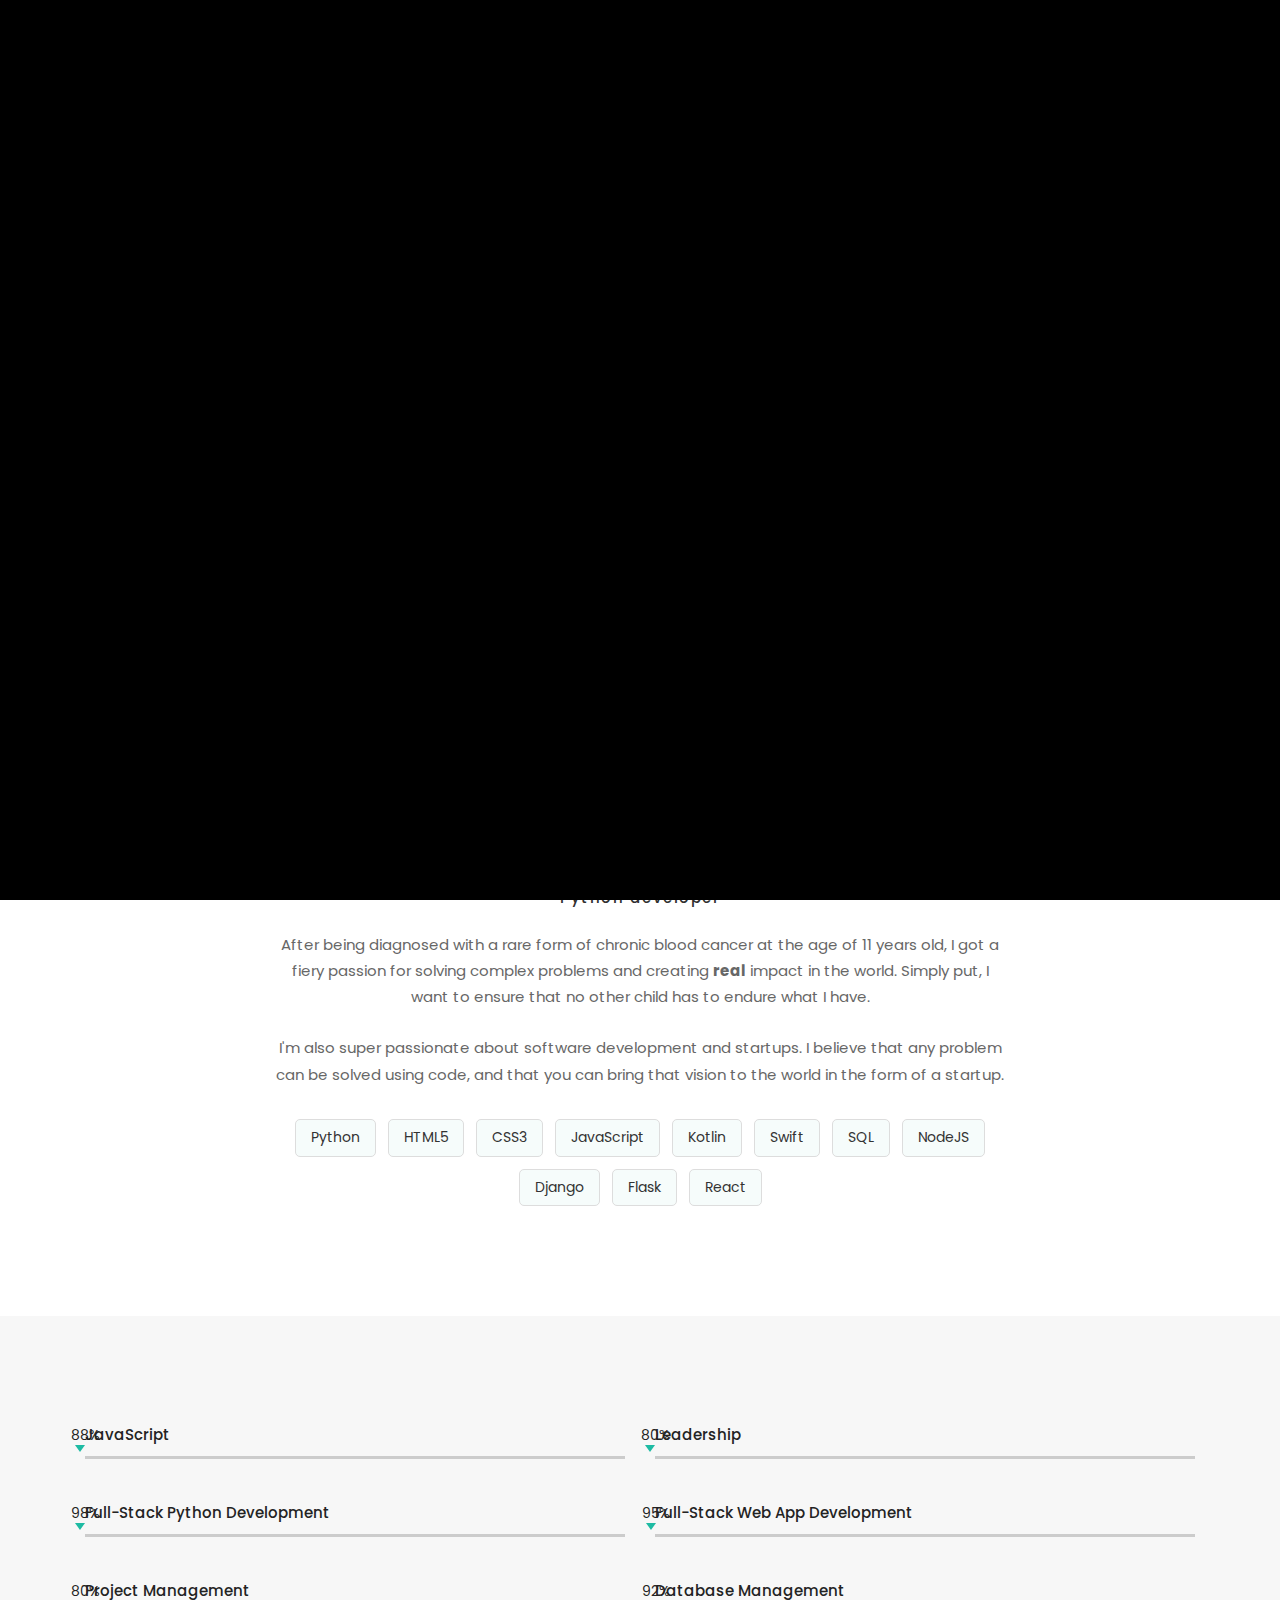
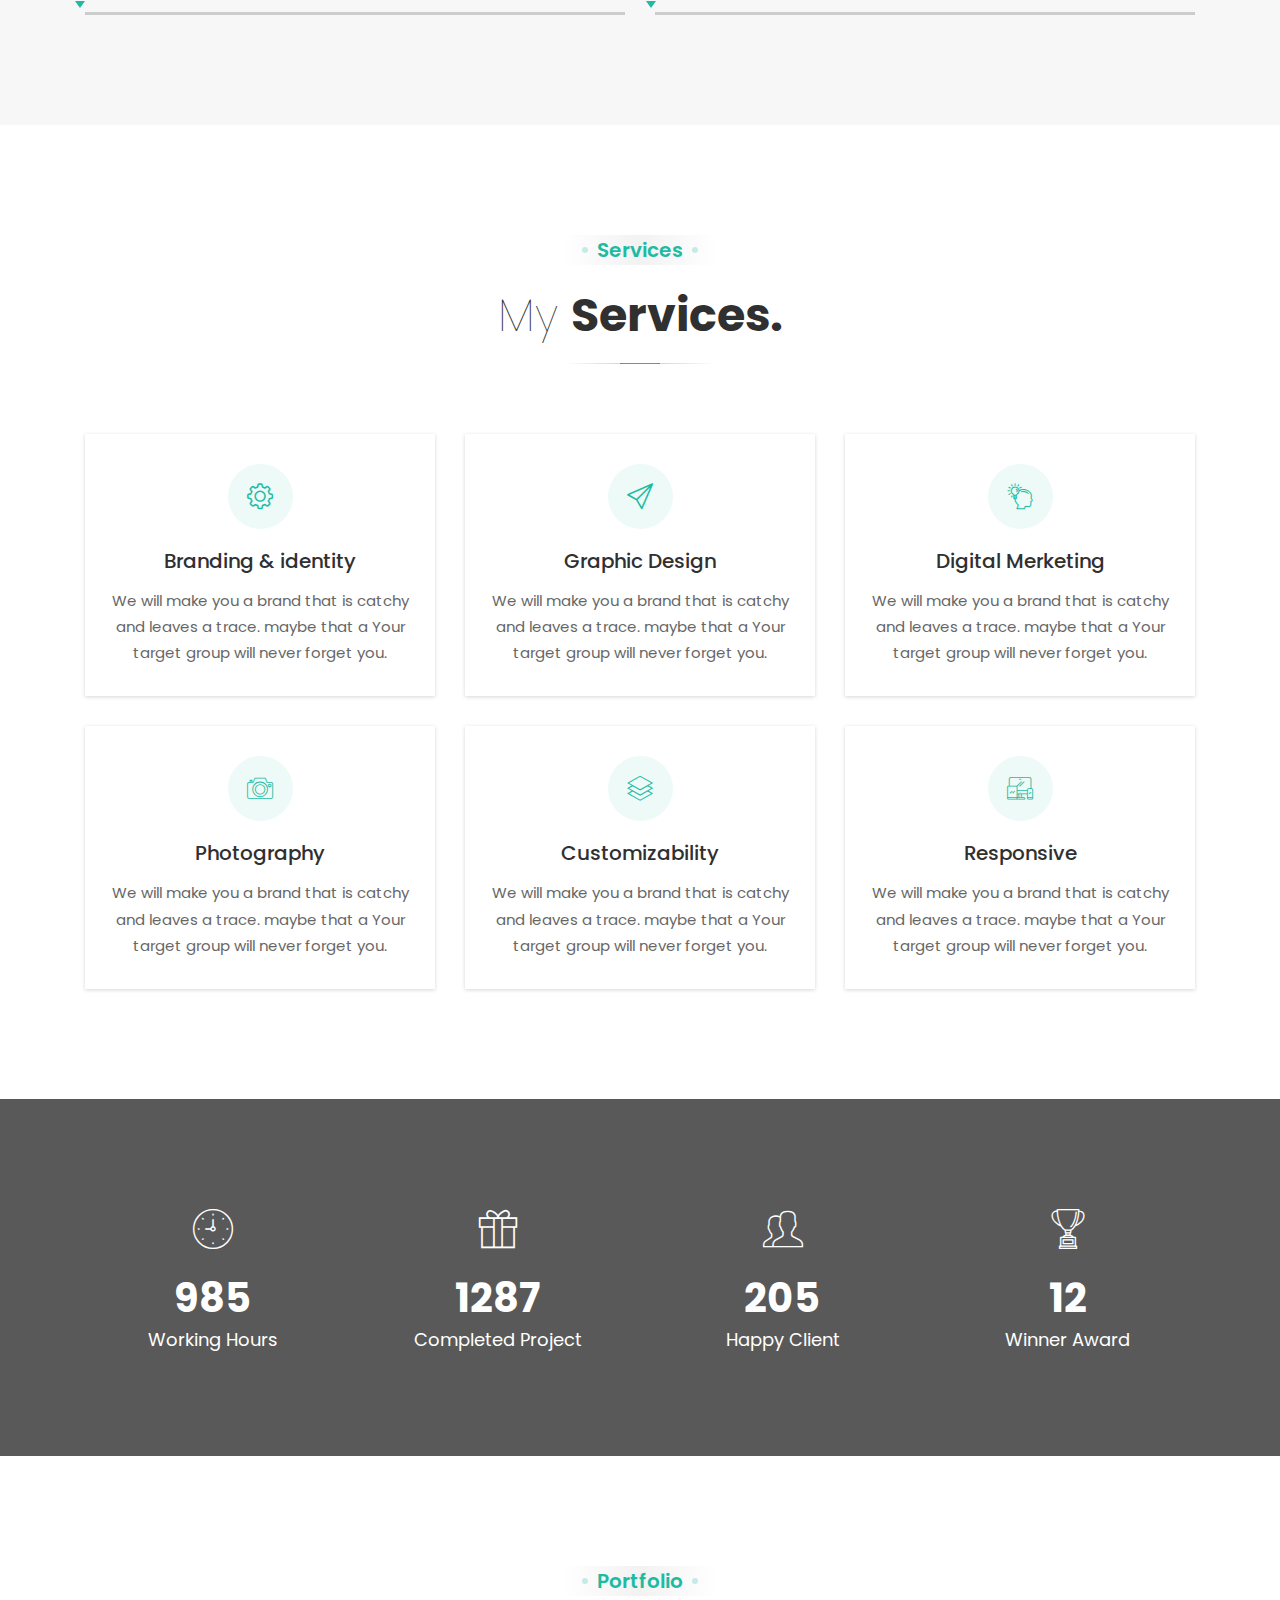
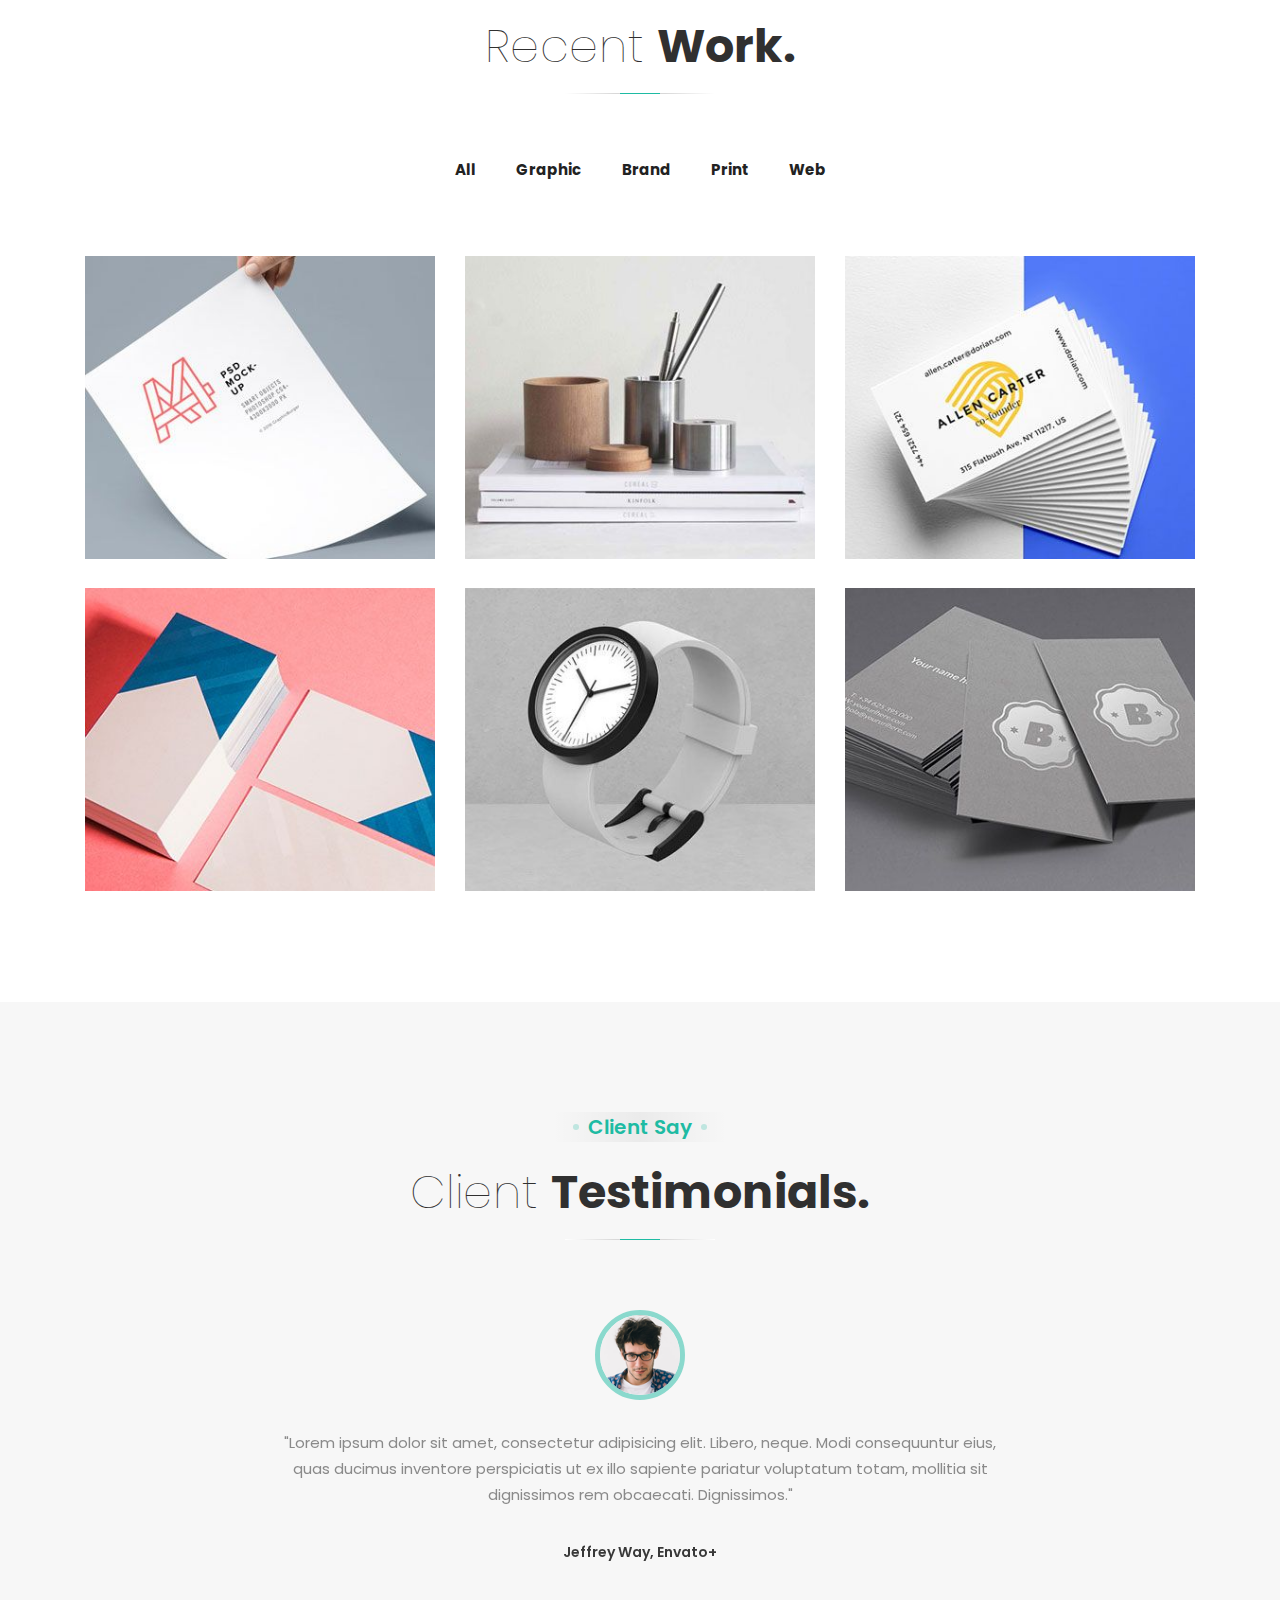
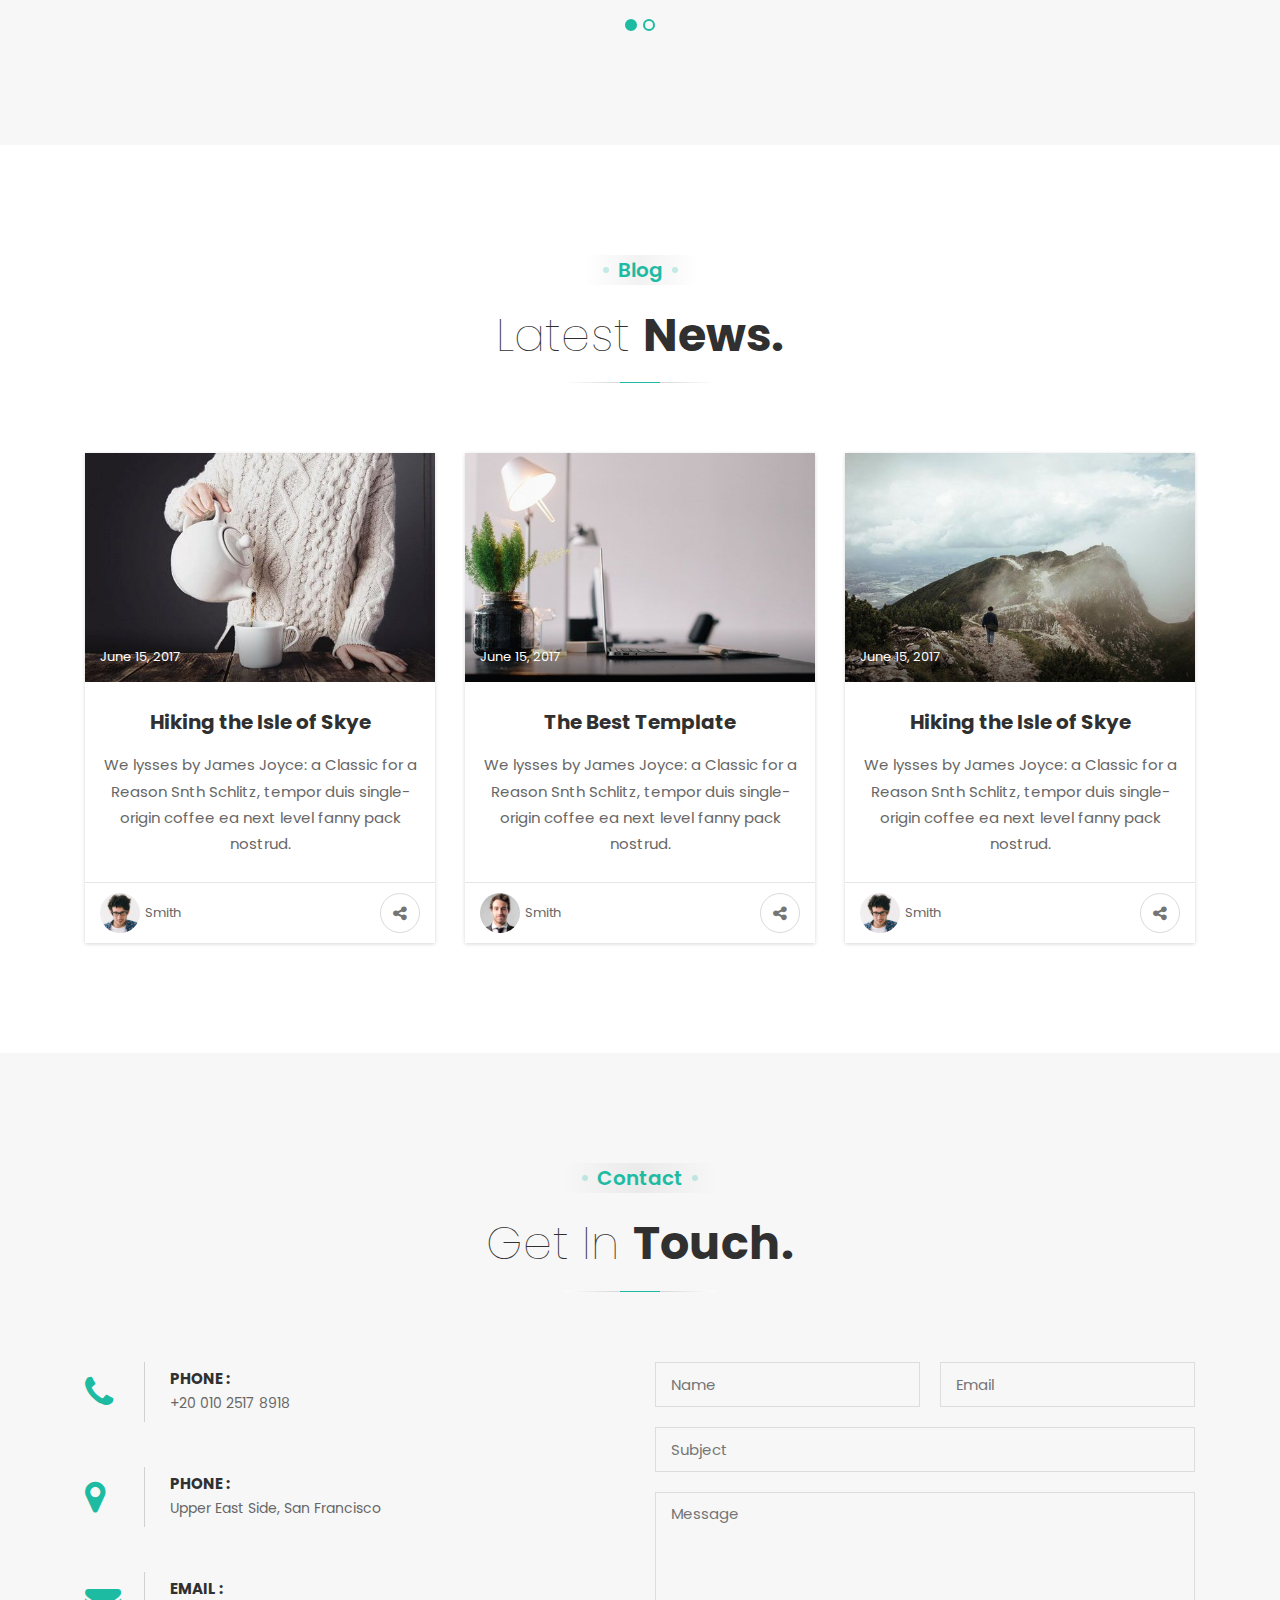
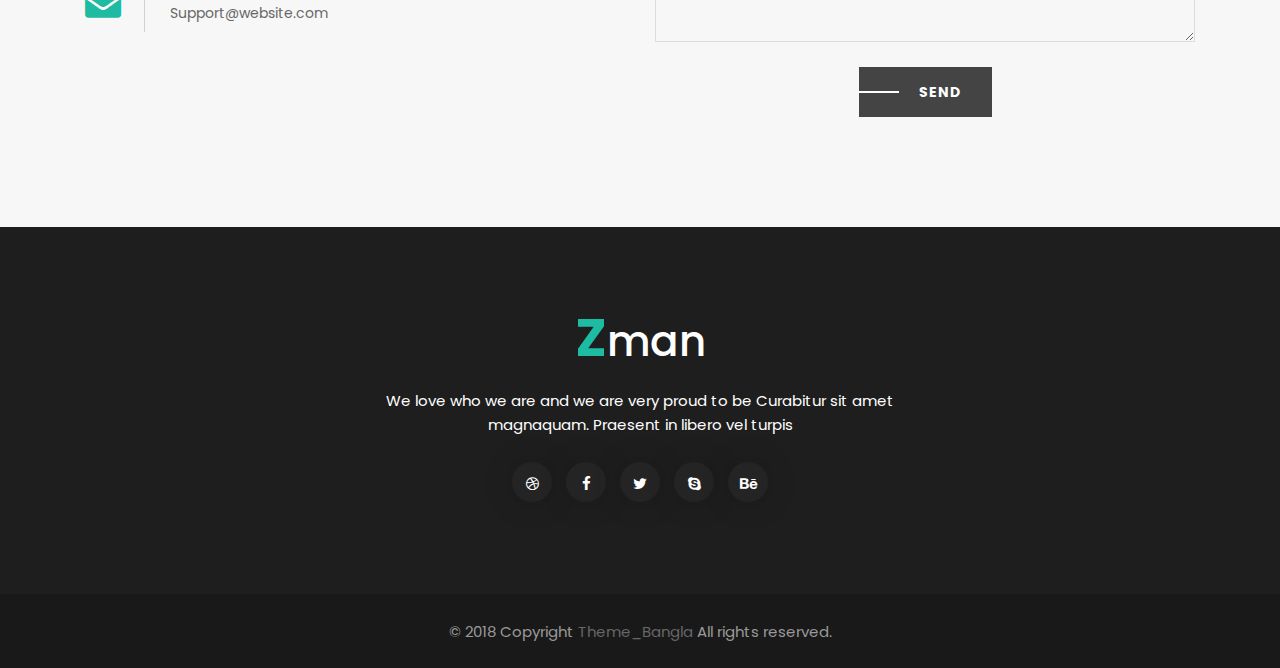
==== snow.html @ 8d4623da "introduction, description, skills, technologies" ====
<!doctype html>
<html class="no-js" lang="zxx" dir="ltr">
<head>
    <meta charset="utf-8">
    <meta http-equiv="x-ua-compatible" content="ie=edge">
    <meta name="viewport" content="width=device-width, initial-scale=1">
    
    <!--
    ===================================================================
    EXCLUSIVE ON themeforest.net
    ~~~~~~~~~~~~~~~~~~~~~~~~~~~~~~~~~~~~~~~~~~~~~~~~~~~~~~~~~~~~~~~~~~~
    Template Name   : Zman
    Author          : Theme_Bangla
    ~~~~~~~~~~~~~~~~~~~~~~~~~~~~~~~~~~~~~~~~~~~~~~~~~~~~~~~~~~~~~~~~~~~
    Copyright (c) 2018 - Theme_Bangla
    ===================================================================
    -->
    
    <!-- Page Title -->
    <title>Arnav Shah- Personal Portfolio</title>
    
    <!---Font Icon-->
    <link rel="stylesheet" href="css/font-awesome.min.css">
    <link rel="stylesheet" href="css/flaticon.css">
    
    <!-- Place favicon.ico in the root directory -->
    <link rel="shortcut icon" href="images/favicon.ico">

    <!-- Plugins css -->
    <link rel="stylesheet" href="css/plugins.css">
    
    <!-- Theme Style -->
    <link rel="stylesheet" href="style.css">
    
    <!-- Modernizr js-->
    <script src="js/vendor/modernizr-2.8.3.min.js"></script>
</head>

<body data-spy="scroll" data-target=".navigation_area">
    <!--[if lt IE 8]>
    <p class="browserupgrade">You are using an <strong>outdated</strong> browser. Please <a href="http://browsehappy.com/">upgrade your browser</a> to improve your experience.</p>
    <![endif]-->
    
    <!--~~~~~ Start Preloader Area ~~~~~-->
    <div id="preloader">
        <div class="loader_line"></div>
    </div>
    <!--~./ end prealoader area ~-->
    
    
    <!--~~~~~~~~~~~~~~~~~~~~~~~~~~~~~~~~~~~~~~~
        Site Header
    ~~~~~~~~~~~~~~~~~~~~~~~~~~~~~~~~~~~~~~~-->
    <header id="header" class="site_header">
        <!--~~~~~ Start Site Navigarion ~~~~~-->
        <div class="site_navigation">
            <div class="container-fluid">
                <div class="row">
                    <div class="col-12">
                        <nav class="navbar navbar-expand-lg navigation_area">
                            <a class="navbar-brand site_logo" href="index.html">
                                <span>AR</span>nav
                            </a>
                            <button class="navbar-toggler" type="button" data-toggle="collapse" data-target="#navbarNav" aria-controls="navbarNav" aria-expanded="false" aria-label="Toggle navigation">
                                <span class="navbar-toggler-icon"></span>
                            </button>
                            <div class="collapse navbar-collapse mainmenu_area" id="navbarNav">
                                <ul class="navbar-nav mainmenu">
                                    <li class="nav-item">
                                        <a class="nav-link smoot_scroll dots_effect active" href="snow.html#home" data-scroll-nav="0">Home <span class="dot_effect dot_hover"></span></a>
                                    </li>
                                    <li class="nav-item">
                                        <a class="nav-link smoot_scroll dots_effect" href="snow.html#about" data-scroll-nav="1">About <span class="dot_effect dot_hover"></span></a>
                                    </li>
                                    <li class="nav-item">
                                        <a class="nav-link smoot_scroll dots_effect" href="snow.html#services" data-scroll-nav="2">services <span class="dot_effect dot_hover"></span></a>
                                    </li>
                                    <li class="nav-item">
                                        <a class="nav-link smoot_scroll dots_effect" href="snow.html#work" data-scroll-nav="3">Work <span class="dot_effect dot_hover"></span></a>
                                    </li>
                                    <li class="nav-item">
                                        <a class="nav-link smoot_scroll dots_effect" href="snow.html#client" data-scroll-nav="4">client <span class="dot_effect dot_hover"></span></a>
                                    </li>
                                    <li class="nav-item">
                                        <a class="nav-link smoot_scroll dots_effect" href="snow.html#blog" data-scroll-nav="5">blog <span class="dot_effect dot_hover"></span></a>
                                    </li>
                                    <li class="nav-item">
                                        <a class="nav-link smoot_scroll dots_effect" href="snow.html#contact" data-scroll-nav="6">contact <span class="dot_effect dot_hover"></span></a>
                                    </li>
                                </ul>
                            </div>
                        </nav>
                    </div>
                </div>
            </div>
        </div>
        <!--~./ end site navigation ~-->
    </header>  
    <!--~~/. end site header ~~-->
    <div id="sticky_header"></div>
    
    
    <!--~~~~~~~~~~~~~~~~~~~~~~~~~~~~~~~~~~~~~~~
        Site Wrapper
    ~~~~~~~~~~~~~~~~~~~~~~~~~~~~~~~~~~~~~~~-->
    <div class="site_wrapper bg_white">
        <!--~~~~~ Start Welcome Area ~~~~~-->
        <section id="home" class="section_scroll welcome_area" data-scroll-index="0">
            <div class="bg_overlay bg_image page_cover" style="background-image:url('images/bg/1.jpg')"></div>
        
            <div id="particles-js"></div>
            
            <!--~~~~~ Start Home Wrapper Info ~~~~~-->
            <div class="home_wrapper_info">
                <div class="container">
                    <div class="row justify-content-center">
                        <div class="col-lg-12">
                            <div class="home_text_block text-center">
                                <h3><span>Hello</span></h3>
                                <h1 class="cd-headline clip">
                                    <span>I am</span>
                                    <span class="cd-words-wrapper">
                                        <b class="is-visible">Arnav</b>
                                        <b>Developer</b>
                                        <b>Activator</b>
                                    </span>
                                </h1>
                                <ul class="expart_list">
                                    <li>Web developer</li>
                                    <li>Python developer</li>
                                    <li>Founder</li>
                                </ul>
                                <ul class="header_social_share">
                                    <li><a href="https://twitter.com/shaharnav1" target="_blank"><i class="fa fa-twitter"></i></a></li>
                                    <li><a href="https://www.linkedin.com/in/arnav-shah-937287157/" target="_blank"><i class="fa fa-linkedin"></i></a></li>
                                    <li><a href="https://medium.com/@shaharnav03" target="_blank"><i class="fa fa-medium"></i></a></li>
                                    <li><a href="https://github.com/prometheusturbo" target="_blank"><i class="fa fa-github"></i></a></li>                              
                                </ul>
                            </div>
                        </div>
                    </div>
                </div>
            </div>
            <!--~./ end home wrapper info ~-->

            <div class="scroll_indicator_wrapper">
                <a href="snow.html#about" class="scroll_indicator scroll_down" data-scroll-goto="1"></a>
            </div>
        </section>
        <!--~./ end welcome area ~-->
        
        <!--~~~~~ Start About Area ~~~~~-->
        <section id="about" class="section_scroll" data-scroll-index="1">
            <div class="about_area pb-110">
                <div class="container">
                    <div class="row justify-content-center">
                        <div class="col-lg-8">
                            <div class="about_content text-center">
                                <div class="info">
                                    <img src="images/about.jpg" alt="about">
                                    <h3>Arnav Shah</h3>
                                    <h5>Python developer</h5>
                                </div>

                                <p>After being diagnosed with a rare form of chronic blood cancer at the age of 11 years old, I got a fiery passion for solving complex problems and creating <b>real</b> impact in the world. Simply put, I want to ensure that no other child has to endure what I have.</b></p>

                                <p>I'm also super passionate about software development and startups. I believe that any problem can be solved using code, and that you can bring that vision to the world in the form of a startup.</p>

                                <ul class="tag_list">
                                    <li>Python</li>
                                    <li>HTML5</li>
                                    <li>CSS3</li>
                                    <li>JavaScript</li>
                                    <li>Kotlin</li>
                                    <li>Swift</li>
                                    <li>SQL</li>
                                    <li>NodeJS</li>
                                    <li>Django</li>
                                    <li>Flask</li>
                                    <li>React</li>
                                </ul>
                            </div>
                        </div>
                    </div>
                </div>
            </div>
            <!--~~~~~ Start Skill Area ~~~~~-->
            <div class="skill_area ptb-110 bg_gray">
                <div class="container">
                    <div class="row"> 
                        <div class="col-lg-12">
                            <div class="skill_list">
                                <div class="single_skill">
                                    <h3>JavaScript</h3>
                                    <div class="progress_bar">
                                        <span data-percent="88"><strong>88%</strong></span>
                                    </div>
                                </div><!--/.single_skill-->
                                <div class="single_skill">
                                    <h3>Leadership</h3>
                                    <div class="progress_bar">
                                        <span data-percent="80"><strong>80%</strong></span>
                                    </div>
                                </div><!--/.single_skill-->
                                <div class="single_skill">
                                    <h3>Full-stack python development</h3>
                                    <div class="progress_bar">
                                        <span data-percent="98"><strong>98%</strong></span>
                                    </div>
                                </div><!--/.single_skill-->
                                <div class="single_skill">
                                    <h3>Full-stack web app development</h3>
                                    <div class="progress_bar">
                                        <span data-percent="95"><strong>95%</strong></span>
                                    </div>
                                </div><!--/.single_skill-->
                                <div class="single_skill">
                                    <h3>Project Management</h3>
                                    <div class="progress_bar">
                                        <span data-percent="80"><strong>80%</strong></span>
                                    </div>
                                </div><!--/.single_skill-->
                                <div class="single_skill">
                                    <h3>Database management</h3>
                                    <div class="progress_bar">
                                        <span data-percent="92"><strong>92%</strong></span>
                                    </div>
                                </div><!--/.single_skill-->
                            </div>
                        </div><!--/.col-md-12-->
                    </div><!--/.row-->
                </div><!--/.container-->
            </div>
            <!--~./ end skill area ~-->
        </section>
        <!--~./ end about area ~-->
        
        <!--~~~~~ Start Services Area ~~~~~-->
        <section id="services" class="services_area section_scroll ptb-110" data-scroll-index="2">
            <div class="container">
                <div class="row">
                    <div class="col-12">
                        <div class="section_title text-center">
                            <h3><span>services</span></h3>
                            <h2 class="title">My <span>Services.</span></h2>
                        </div>
                    </div>
                </div>
                <div class="row justify-content-center">
                    <!--~~ Start Single Service ~~-->
                    <div class="col-lg-4 col-md-6">
                        <div class="single_service">
                            <div class="icon">
                                <i class="flaticon-settings"></i>
                            </div>
                            <div class="info">
                                <h2>Branding &amp; identity</h2>
                                <p>We will make you a brand that is catchy and leaves a trace. maybe that a Your target group will never forget you.</p>
                            </div>
                        </div>
                    </div><!--~./end single service ~-->
                    <!--~~ Start Single Service ~~-->
                    <div class="col-lg-4 col-md-6">
                        <div class="single_service">
                            <div class="icon">
                                <i class="flaticon-paper-plane"></i>
                            </div>
                            <div class="info">
                                <h2>Graphic Design</h2>
                                <p>We will make you a brand that is catchy and leaves a trace. maybe that a Your target group will never forget you.</p>
                            </div>
                        </div>
                    </div><!--~./end single service ~-->
                    <!--~~ Start Single Service ~~-->
                    <div class="col-lg-4 col-md-6">
                        <div class="single_service">
                            <div class="icon">
                                <i class="flaticon-idea"></i>
                            </div>
                            <div class="info">
                                <h2>Digital Merketing</h2>
                                <p>We will make you a brand that is catchy and leaves a trace. maybe that a Your target group will never forget you.</p>
                            </div>
                        </div>
                    </div><!--~./end single service ~-->
                    <!--~~ Start Single Service ~~-->
                    <div class="col-lg-4 col-md-6">
                        <div class="single_service">
                            <div class="icon">
                                <i class="flaticon-photo-camera"></i>
                            </div>
                            <div class="info">
                                <h2>Photography</h2>
                                <p>We will make you a brand that is catchy and leaves a trace. maybe that a Your target group will never forget you.</p>
                            </div>
                        </div>
                    </div><!--~./end single service ~-->
                    <!--~~ Start Single Service ~~-->
                    <div class="col-lg-4 col-md-6">
                        <div class="single_service">
                            <div class="icon">
                                <i class="flaticon-layers"></i>
                            </div>
                            <div class="info">
                                <h2>Customizability</h2>
                                <p>We will make you a brand that is catchy and leaves a trace. maybe that a Your target group will never forget you.</p>
                            </div>
                        </div>
                    </div><!--~./end single service ~-->
                    <!--~~ Start Single Service ~~-->
                    <div class="col-lg-4 col-md-6">
                        <div class="single_service">
                            <div class="icon">
                                <i class="flaticon-responsive"></i>
                            </div>
                            <div class="info">
                                <h2>Responsive</h2>
                                <p>We will make you a brand that is catchy and leaves a trace. maybe that a Your target group will never forget you.</p>
                            </div>
                        </div>
                    </div><!--~./end single service ~-->
                </div>
            </div>
        </section>
        <!--~./ end services area ~-->
        
        <!--~~~~~ Start Fanfact Area ~~~~~-->
        <section class="fanfact_area ptb-100 funfact_bg bg_image bg_overlay" style="background-image:url('images/bg/2.jpg')">
            <div class="container">
                <div class="row">
                    <!--~~ Start Fanfact ~~-->
                    <div class="col-lg-3 col-md-6 col-sm-6">
                        <div class="single-fanfact">
                            <span class="flaticon-clock"></span>
                            <h3 class="counter">985</h3>
                            <p>working hours</p>
                        </div>
                    </div><!--~~/. end fanfact ~~-->
                    <!--~~ Start Fanfact ~~-->
                    <div class="col-lg-3 col-md-6 col-sm-6">
                        <div class="single-fanfact">
                            <span class="flaticon-gift"></span>
                            <h3 class="counter">1287</h3>
                            <p>completed project</p>
                        </div>
                    </div><!--~~/. end fanfact ~~-->
                    <!--~~ Start Fanfact ~~-->
                    <div class="col-lg-3 col-md-6 col-sm-6">
                        <div class="single-fanfact">
                            <span class="flaticon-users"></span>
                            <h3 class="counter">205</h3>
                            <p>Happy client</p>
                        </div>
                    </div><!--~~/. end fanfact ~~-->
                    <!--~~ Start Fanfact ~~-->
                    <div class="col-lg-3 col-md-6 col-sm-6">
                        <div class="single-fanfact">
                            <span class="flaticon-trophy"></span>
                            <h3 class="counter">12</h3>
                            <p>winner award</p>
                        </div>
                    </div><!--~~/. end fanfact ~~-->
                </div>
            </div>
        </section>
        <!--~./ end fanfact area ~-->
        
        <!--~~~~~ Start Work Area ~~~~~-->
        <section id="work" class="work_area section_scroll ptb-110" data-scroll-index="3">
            <div class="container">
                <div class="row">
                    <div class="col-12">
                        <div class="section_title text-center">
                            <h3><span>portfolio</span></h3>
                            <h2 class="title">Recent <span>Work.</span></h2>
                        </div>
                    </div>
                </div>
                <div class="row">
                    <div class="col-12">
                        <ul class="recent_work_nav">
                            <li>
                                <a href="snow.html#" data-filter="*" class="dots_effect filter active">all<span class="dot_effect dot_hover"></span>
                                </a>
                            </li>
                            <li>
                                <a href="snow.html#" data-filter=".graphic" class="dots_effect filter">Graphic<span class="dot_effect dot_hover"></span></a>
                            </li>
                            <li>
                                <a href="snow.html#" data-filter=".brand" class="dots_effect filter">Brand<span class="dot_effect dot_hover"></span></a>
                            </li>
                            <li>
                                <a href="snow.html#" data-filter=".print" class="dots_effect filter">print<span class="dot_effect dot_hover"></span></a>
                            </li>
                            <li>
                                <a href="snow.html#" data-filter=".web" class="dots_effect filter"> web<span class="dot_effect dot_hover"></span></a>
                            </li>
                        </ul>
                    </div>
                </div>
                <div id="masonry" class="row justify-content-center portfolio_items_list">
                    <!--~~ Start Sigle Work ~~-->
                    <div class="col-lg-4 col-md-6 brand grid print">
                        <a href="images/portfolio/1.jpg" class="work_item">
							<div class="work_thumb">
								<img src="images/portfolio/1.jpg" alt="project1" class="img-responsive">
							</div>
							<div class="work_hover_mask">
								<div class="mask_container text-center">
								    <h3>web design</h3>
								    <p>Work description here</p>
								</div>
								<span class="fa fa-picture-o"></span>
							</div>
						</a>
                    </div><!--~/. end single work ~-->
                    <!--~~ Start Sigle Work ~~-->
                    <div class="col-lg-4 col-md-6 grid web">
                        <a href="images/portfolio/2.jpg" class="work_item">
							<div class="work_thumb">
								<img src="images/portfolio/2.jpg" alt="project1" class="img-responsive">
							</div>
							<div class="work_hover_mask">
								<div class="mask_container text-center">
								    <h3>web design</h3>
								    <p>Work description here</p>
								</div>
								<span class="fa fa-picture-o"></span>
							</div>
						</a>
                    </div><!--~/. end single work ~-->
                    <!--~~ Start Sigle Work ~~-->
                    <div class="col-lg-4 col-md-6 grid graphic">
                        <a href="images/portfolio/5.jpg" class="work_item">
							<div class="work_thumb">
								<img src="images/portfolio/5.jpg" alt="project1" class="img-responsive">
							</div>
							<div class="work_hover_mask">
								<div class="mask_container text-center">
								    <h3>web design</h3>
								    <p>Work description here</p>
								</div>
								<span class="fa fa-picture-o"></span>
							</div>
						</a>
                    </div><!--~/. end single work ~-->
                    <!--~~ Start Sigle Work ~~-->
                    <div class="col-lg-4 col-md-6 grid brand print">
                        <a href="images/portfolio/4.jpg" class="work_item">
							<div class="work_thumb">
								<img src="images/portfolio/4.jpg" alt="project1" class="img-responsive">
							</div>
							<div class="work_hover_mask">
								<div class="mask_container text-center">
								    <h3>web design</h3>
								    <p>Work description here</p>
								</div>
								<span class="fa fa-picture-o"></span>
							</div>
						</a>
                    </div><!--~/. end single work ~-->
                    <!--~~ Start Sigle Work ~~-->
                    <div class="col-lg-4 col-md-6 grid graphic">
                        <a href="images/portfolio/3.jpg" class="work_item">
							<div class="work_thumb">
								<img src="images/portfolio/3.jpg" alt="project1" class="img-responsive">
							</div>
							<div class="work_hover_mask">
								<div class="mask_container text-center">
								    <h3>web design</h3>
								    <p>Work description here</p>
								</div>
								<span class="fa fa-picture-o"></span>
							</div>
						</a>
                    </div><!--~/. end single work ~-->
                    <!--~~ Start Sigle Work ~~-->
                    <div class="col-lg-4 col-md-6 grid brand web">
                        <a href="images/portfolio/6.jpg" class="work_item">
							<div class="work_thumb">
								<img src="images/portfolio/6.jpg" alt="project1" class="img-responsive">
							</div>
							<div class="work_hover_mask">
								<div class="mask_container text-center">
								    <h3>web design</h3>
								    <p>Work description here</p>
								</div>
								<span class="fa fa-picture-o"></span>
							</div>
						</a>
                    </div><!--~/. end single work ~-->
                </div>
            </div>
        </section>
        <!--~./ end work area ~-->
        
        <!--~~~~~ Start Testimonial Area ~~~~~-->
        <section id="client" class="testimonial_area section_scroll bg_gray ptb-110" data-scroll-index="4">
            <div class="container">
                <div class="row">
                    <div class="col-lg-12">
                        <div class="section_title text-center">
                            <h3><span>client say</span></h3>
                            <h2 class="title">Client <span>Testimonials.</span></h2>
                        </div>
                    </div>
                </div>
                <div class="row justify-content-center">
                    <div class="col-lg-8">
                        <div class="testimonial_carousel owl-carousel">
                            <!--~~~~~ Start Single Testimonial ~~~~~-->
                            <div class="single_testimonial text-center">
                                <img src="images/testimonial/01.png" alt="thumb">
                                <div class="info">
                                    <p>"Lorem ipsum dolor sit amet, consectetur adipisicing elit. Libero, neque. Modi consequuntur eius, quas ducimus inventore perspiciatis ut ex illo sapiente pariatur voluptatum totam, mollitia sit dignissimos rem obcaecati. Dignissimos."</p>
                                    <h5>
                                        <span class="recomenders-name">Jeffrey Way,</span> 
                                        <span class="recomenders-role">envato+</span>
                                    </h5>
                                </div>
                            </div><!--~./ end single testimonail ~-->
                            <!--~~~~~ Start Single Testimonial ~~~~~-->
                            <div class="single_testimonial text-center">
                                <img src="images/testimonial/02.png" alt="thumb">
                                <div class="info">
                                    <p>"Lorem ipsum dolor sit amet, consectetur adipisicing elit. Libero, neque. Modi consequuntur eius, quas ducimus inventore perspiciatis ut ex illo sapiente pariatur voluptatum totam, mollitia sit dignissimos rem obcaecati. Dignissimos."</p>
                                    <h5>
                                        <span class="recomenders-name">Jeffrey Way,</span> 
                                        <span class="recomenders-role">envato+</span>
                                    </h5>
                                </div>
                            </div><!--~./ end single testimonail ~-->
                        </div>
                    </div>
                </div>
            </div>
        </section>
        <!--~./ end testimonial area ~-->
        
        <!--~~~~~ Start Blog Area ~~~~~-->
        <section id="blog" class="section_scroll blog_area ptb-110" data-scroll-index="5">
            <div class="container">
                <div class="row">
                    <div class="col-lg-12">
                        <div class="section_title text-center">
                            <h3><span>Blog</span></h3>
                            <h2 class="title">Latest <span>News.</span></h2>
                        </div>
                    </div>
                </div>
                <div class="row justify-content-center">
                    <div class="col-lg-4 col-md-6">
                        <article class="entry_post text-center">
                            <figure class="post_thumb">
                                <a href="snow.html#">
                                    <img class="img-responsive" src="images/post/1.jpg" alt="img">
                                </a>
                                <span class="entry_date">june 15, 2017</span>
                            </figure><!--/.entry-thumb-->
                            <h2 class="entry_title">
                                <a href="snow.html#">Hiking the Isle of Skye</a>
                            </h2>
                            <div class="entry_content">
                                <p>We lysses by James Joyce: a Classic for a Reason Snth Schlitz, tempor duis single-origin coffee ea next level fanny pack nostrud.</p>
                            </div><!--/.entry-footer-->
                            <footer class="entry_footer clearfix">
                                <div class="entry_meta">
                                    <span class="entry_user"><img class="img-responsive" src="images/testimonial/01.png" alt="img"><a href="snow.html#">Smith</a></span>
                                </div><!--/.entry_meta-->
                                <div class="social_share_area">
                                    <div class="share_btn">
                                        <i class="fa fa-share-alt"></i>
                                        <div class="social_share">
                                            <a href="snow.html#"><i class="fa fa-facebook"></i></a>
                                            <a href="snow.html#"><i class="fa fa-twitter"></i></a>
                                            <a href="snow.html#"><i class="fa fa-google-plus"></i></a>
                                        </div>
                                    </div><!--/.share_btn-->
                                </div><!--/.social_share_area-->
                            </footer><!--/.entry_post-->
                        </article><!--/.entry_post-->
                    </div><!--/.col-md-4-->
                    <div class="col-lg-4 col-md-6">
                        <article class="entry_post text-center">
                            <figure class="post_thumb">
                                <a href="snow.html#">
                                    <img class="img-responsive" src="images/post/2.jpg" alt="img">
                                </a>
                                <span class="entry_date">june 15, 2017</span>
                            </figure><!--/.entry-thumb-->
                            <h2 class="entry_title">
                                <a href="snow.html#">The Best Template</a>
                            </h2>
                            <div class="entry_content">
                                <p>We lysses by James Joyce: a Classic for a Reason Snth Schlitz, tempor duis single-origin coffee ea next level fanny pack nostrud.</p>
                            </div><!--/.entry-footer-->
                            <footer class="entry_footer clearfix">
                                <div class="entry_meta">
                                    <span class="entry_user"><img class="img-responsive" src="images/testimonial/02.png" alt="img"><a href="snow.html#">Smith</a></span>
                                </div><!--/.entry_meta-->
                                <div class="social_share_area">
                                    <div class="share_btn">
                                        <i class="fa fa-share-alt"></i>
                                        <div class="social_share">
                                            <a href="snow.html#"><i class="fa fa-facebook"></i></a>
                                            <a href="snow.html#"><i class="fa fa-twitter"></i></a>
                                            <a href="snow.html#"><i class="fa fa-google-plus"></i></a>
                                        </div>
                                    </div><!--/.share_btn-->
                                </div><!--/.social_share_area-->
                            </footer><!--/.entry_post-->
                        </article><!--/.entry_post-->
                    </div><!--/.col-md-4-->
                    <div class="col-lg-4 col-md-6">
                        <article class="entry_post text-center">
                            <figure class="post_thumb">
                                <a href="snow.html#">
                                    <img class="img-responsive" src="images/post/3.jpg" alt="img">
                                </a>
                                <span class="entry_date">june 15, 2017</span>
                            </figure><!--/.entry_thumb-->
                            <h2 class="entry_title">
                                <a href="snow.html#">Hiking the Isle of Skye</a>
                            </h2>
                            <div class="entry_content">
                                <p>We lysses by James Joyce: a Classic for a Reason Snth Schlitz, tempor duis single-origin coffee ea next level fanny pack nostrud.</p>
                            </div><!--/.entry-footer-->
                            <footer class="entry_footer clearfix">
                                <div class="entry_meta">
                                    <span class="entry_user"><img class="img-responsive" src="images/testimonial/01.png" alt="img"><a href="snow.html#">Smith</a></span>
                                </div><!--/.entry_meta-->
                                <div class="social_share_area">
                                    <div class="share_btn">
                                        <i class="fa fa-share-alt"></i>
                                        <div class="social_share">
                                            <a href="snow.html#"><i class="fa fa-facebook"></i></a>
                                            <a href="snow.html#"><i class="fa fa-twitter"></i></a>
                                            <a href="snow.html#"><i class="fa fa-google-plus"></i></a>
                                        </div>
                                    </div><!--/.share_btn-->
                                </div><!--/.social_share_area-->
                            </footer><!--/.entry_post-->
                        </article><!--/.entry_post-->
                    </div><!--/.col-md-4-->
                </div><!--/.row-->
            </div><!--/.container-->
        </section>
        <!--~./ end Blog Area~~-->
        
        <!--~~~~~ Start Contact Area ~~~~~-->
        <section class="contact_area section_scroll bg_gray ptb-110"  data-scroll-index="6">
            <div class="container">
                <div class="row">
                    <div class="col-lg-12">
                        <div class="section_title text-center">
                            <h3><span>contact</span></h3>
                            <h2 class="title">Get In <span>Touch.</span></h2>
                        </div>
                    </div>
                </div>
                <div class="row">
                    <div class="col-lg-6">
                        <!--~~~~~ Start Single Contact Info ~~~~~-->
                        <div class="single_contact_info">
                            <span class="fa fa-phone"></span>
                            <div class="info">
                                <h4>Phone : </h4>
                                <p>+20 010 2517 8918</p>
                            </div>
                        </div><!--~./ end single contact info~-->
                        <!--~~~~~ Start Single Contact Info ~~~~~-->
                        <div class="single_contact_info">
                            <span class="fa fa-map-marker"></span>
                            <div class="info">
                                <h4>Phone : </h4>
                                <p>Upper East Side, San Francisco</p>
                            </div>
                        </div><!--~./ end single contact info~-->
                        <!--~~~~~ Start Single Contact Info ~~~~~-->
                        <div class="single_contact_info">
                            <span class="fa fa-envelope"></span>
                            <div class="info">
                                <h4>Email : </h4>
                                <p>Support@website.com</p>
                            </div>
                        </div><!--~./ end single contact info~-->
                    </div>
                    <div class="col-lg-6">
                        <form class="form" id="contact-form" method="post">
                            <div class="row">

                                <div class="col-md-6 pt_right">
                                    <div class="form-group">
                                        <input class="form-controller" id="form_name" name="name" placeholder="Name" required="required" type="text">
                                    </div>
                                </div>
                                <div class="col-md-6">
                                    <div class="form-group">
                                        <input class="form-controller" id="form_email" name="email" placeholder="Email" required="required" type="email">
                                    </div>
                                </div>
                                <div class="col-md-12">
                                    <div class="form-group">
                                        <input class="form-controller" id="form_subject" name="subject" placeholder="Subject" type="text">
                                    </div>
                                </div>
                                <div class="col-md-12">
                                    <div class="form-group">
                                        <textarea class="form-controller" id="form_message" name="message" placeholder="Message" required="required"></textarea>
                                    </div>
                                </div>

                                <div class="col-md-12 text-center">
                                    <button type="submit" class="btn btn-default btn-sumbit"><span>Send</span></button>
                                </div>

                            </div> 
                        </form>
                    </div>
                </div>
            </div>
        </section><!--~./ end contact area~~-->
    </div>
    <!--~~/. end site wrapper ~~-->
    
    
    <!--~~~~~ Start Section Sroller Button ~~~~~-->
    <div id="section_scroller_button">
        <span class="fa fa-angle-down"></span>
    </div><!--/#section_scroller_button-->
    
    
    <!--~~~~~~~~~~~~~~~~~~~~~~~~~~~~~~~~~~~~~~~
        Site Footer
    ~~~~~~~~~~~~~~~~~~~~~~~~~~~~~~~~~~~~~~~~-->
    <footer id="footer" class="footer section_scroll">
        <div class="footer-widgets-area ptb-80">
            <div class="container">
                <div class="row justify-content-center">
                    <div class="col-lg-7">
                        <div class="footer_description text-center">
                            <a class="footer_logo site_logo" href="index.html"><span>Z</span>man</a>
                            <p>We love who we are and we are very proud to be Curabitur sit amet magnaquam. Praesent in libero vel turpis</p>
                            <ul class="footer_social_share">
                                <li><a href="snow.html#"><i class="fa fa-dribbble"></i></a></li>
                                <li><a href="snow.html#"><i class="fa fa-facebook"></i></a></li>
                                <li><a href="snow.html#"><i class="fa fa-twitter"></i></a></li>
                                <li><a href="snow.html#"><i class="fa fa-skype"></i></a></li>
                                <li><a href="snow.html#"><i class="fa fa-behance"></i></a></li>
                            </ul><!-- Footer Social Share -->
                        </div>
                    </div>
                </div>
            </div>
        </div>
        <!-- End footer widgets area -->
        
        <div class="footer-bottom-area text-center">
            <div class="container">
                <div class="row">
                    <div class="col-md-12">
                        <div class="copyright">
                            <p>&copy; 2018 Copyright <a href="snow.html#">Theme_Bangla</a> All rights reserved.</p>
                        </div><!-- Copyright Text -->
                    </div>
                </div>
            </div>
        </div>
    </footer>
    <!--~~/. end site footer ~~-->
    
   
    <!-- jQuery javascripts -->
    <script src="js/vendor/jquery-v3.2.1.min.js"></script>
    <!-- Bootstrap javascrits -->
    <script src="js/bootstrap.min.js"></script>
    <!-- Popper javascrits -->
    <script src="js/popper.min.js"></script>
    <!-- Plugins javascrits -->
    <script src="js/plugins.js"></script>
    <!-- Plugins Appear -->
    <script src="js/jquery.appear.js"></script>
    <!-- Main scripts -->
    <script src="js/main.js"></script>
    <script type="text/javascript">
        particlesJS("particles-js", {
            "particles": {
                "number": {
                    "value": 160,
                    "density": {
                        "enable": true,
                        "value_area": 800
                    }
                },
                "color": {
                    "value": "#ffffff"
                },
                "shape": {
                    "type": "circle",
                    "stroke": {
                        "width": 0,
                        "color": "#000000"
                    },
                    "polygon": {
                        "nb_sides": 5
                    },
                    "image": {
                        "src": "img/github.svg",
                        "width": 100,
                        "height": 100
                    }
                },
                "opacity": {
                    "value": 1,
                    "random": true,
                    "anim": {
                        "enable": true,
                        "speed": 1,
                        "opacity_min": 0,
                        "sync": false
                    }
                },
                "size": {
                    "value": 3,
                    "random": true,
                    "anim": {
                        "enable": false,
                        "speed": 4,
                        "size_min": 0.3,
                        "sync": false
                    }
                },
                "line_linked": {
                    "enable": false,
                    "distance": 150,
                    "color": "#ffffff",
                    "opacity": 0.4,
                    "width": 1
                },
                "move": {
                    "enable": true,
                    "speed": 1,
                    "direction": "none",
                    "random": true,
                    "straight": false,
                    "out_mode": "out",
                    "bounce": false,
                    "attract": {
                        "enable": false,
                        "rotateX": 600,
                        "rotateY": 600
                    }
                }
            },
            "interactivity": {
                "detect_on": "canvas",
                "events": {
                    "onhover": {
                        "enable": true,
                        "mode": "bubble"
                    },
                    "onclick": {
                        "enable": true,
                        "mode": "repulse"
                    },
                    "resize": true
                },
                "modes": {
                    "grab": {
                        "distance": 400,
                        "line_linked": {
                            "opacity": 1
                        }
                    },
                    "bubble": {
                        "distance": 250,
                        "size": 0,
                        "duration": 2,
                        "opacity": 0,
                        "speed": 3
                    },
                    "repulse": {
                        "distance": 400,
                        "duration": 0.4
                    },
                    "push": {
                        "particles_nb": 4
                    },
                    "remove": {
                        "particles_nb": 2
                    }
                }
            },
            "retina_detect": true
        });
        var count_particles, stats, update;
        stats = new Stats;
        stats.setMode(0);
        stats.domElement.style.position = 'absolute';
        stats.domElement.style.left = '0px';
        stats.domElement.style.top = '0px';
        document.body.appendChild(stats.domElement);
        count_particles = document.querySelector('.js-count-particles');
        update = function() {
            stats.begin();
            stats.end();
            if (window.pJSDom[0].pJS.particles && window.pJSDom[0].pJS.particles.array) {
                count_particles.innerText = window.pJSDom[0].pJS.particles.array.length;
            }
            requestAnimationFrame(update);
        };
        requestAnimationFrame(update);;
    </script>
</body>
</html>
---- css/flaticon.css ----
/*
  	Flaticon icon font: Flaticon
  	Creation date: 29/05/2018 20:33
  	*/

@font-face {
  font-family: "Flaticon";
  src: url("../fonts/Flaticon.eot");
  src: url("../fonts/Flaticon.eot%3F") format("embedded-opentype"),
       url("../fonts/Flaticon.woff") format("woff"),
       url("../fonts/Flaticon.ttf") format("truetype"),
       url("../fonts/Flaticon.svg") format("svg");
  font-weight: normal;
  font-style: normal;
}

@media screen and (-webkit-min-device-pixel-ratio:0) {
  @font-face {
    font-family: "Flaticon";
    src: url("../fonts/Flaticon.svg") format("svg");
  }
}

[class^="flaticon-"]:before, [class*=" flaticon-"]:before,
[class^="flaticon-"]:after, [class*=" flaticon-"]:after {   
    font-family: Flaticon;
    font-size: 20px;
    font-style: normal;
    margin-left: 0px;
}

.flaticon-gift:before { content: "\f100"; }
.flaticon-clock:before { content: "\f101"; }
.flaticon-trophy:before { content: "\f102"; }
.flaticon-users:before { content: "\f103"; }
.flaticon-paper-plane:before { content: "\f104"; }
.flaticon-vector:before { content: "\f105"; }
.flaticon-envelope:before { content: "\f106"; }
.flaticon-phone-call:before { content: "\f107"; }
.flaticon-placeholder:before { content: "\f108"; }
.flaticon-photo-camera:before { content: "\f109"; }
.flaticon-database:before { content: "\f10a"; }
.flaticon-mail-box:before { content: "\f10b"; }
.flaticon-antenna:before { content: "\f10c"; }
.flaticon-settings:before { content: "\f10d"; }
.flaticon-coding:before { content: "\f10e"; }
.flaticon-idea:before { content: "\f10f"; }
.flaticon-layers:before { content: "\f110"; }
.flaticon-responsive:before { content: "\f111"; }
---- style.css ----
@charset "UTF-8";
/*********************************************************************

    Template Name: Pitar
    Template URI: https://themeforest.net/user/codextree
    Description: A 'Pitar – Personal Portfolio Html5 Template' is perfect if you like a clean and modern design. This theme is ideal for Agency, Freelancer, Portfolio, and those who need an easy, attractive and effective way to share their work with clients.
    Author: codextree
    Version: 1.0
    Author URI: http://riyad.ninja

    Note: This is style scss.

*********************************************************************/
/*--------------------------------------------------------------
>>> TABLE OF CONTENTS:
----------------------------------------------------------------
01. Google font
02. Typography
    [ 2.1 Elements ]
    [ 2.2 White Space ]
    [ 2.3 Pealoader Css ]
03 Section Title(With All Title)
04 Button Style
    [ 4.1 Button ]
    [ 4.2 Section Scroll Button ]
    [ 4.3 Fields ]
    [ 4.4 social sharea ]
05 Header Style
    [5.1 Site Navigation]
    [5.2 Home Wrapper]
    [5.3 Sticky header]
06 About Section
07 Services Section
08 Portfolio
    [8.1 Portfolio Navigation]
    [8.2 Singel Work]
09 Testimonail Section
10 Blog Section
11 Site Layout
    [11.1 Skill Area]
    [11.2 FanFact Area]
    [11.3 Contact Form Area]
    [11.4 Google Map]
    [11.5 Different Version Style]
11 Site Footer
12 RTL Css
--------------------------------------------------------------*/
/*------------------------------------------------------------------
# [Color codes]
# grey (text): #6f6f6f
# Dark grey (text): #202020
# Black (headings, links) #1EBBA3
# Mid grey: #666666
*/
/*------------------------------------------------------------------
[Color codes]

Background: #ffffff (white)
Header all:  #202020 (Dark grey)
Footer:     #1E1E1E 

a (standard):   #ACACAC 
a (active): #1EBBA3
-------------------------------------------------------------------*/
/*------------------------------------------------------------------
[Typography]

Body:      15px/26px 'Poppins', sans-serif;
-------------------------------------------------------------------*/
/*===================================
  01. Google font
====================================== */
@import url("https://fonts.googleapis.com/css?family=Poppins:200,300,400,500,600,700,900");
/*===================================
  02. Typography
====================================== */
html {
  font-size: 100%;
}

body {
  font-family: 'Poppins', sans-serif;
  font-size: 15px;
  line-height: 1.45em;
  -webkit-font-smoothing: antialiased;
  font-smoothing: antialiased;
  font-weight: 400;
  background-color: white;
  color: #676767;
}

::-moz-selection {
  color: white;
  background: #1981EA;
}

::selection {
  color: white;
  background: #1981EA;
}

p {
  margin-bottom: 25px;
  line-height: 1.75em;
}

p:last-child {
  margin-bottom: 0;
}

small {
  font-size: 0.8em;
}

h1, h2, h3, h4, h5, h6 {
  font-family: 'Poppins', sans-serif;
  clear: both;
  line-height: 1.2em;
  color: #303030;
}

h1, h2, h3, h4 {
  font-weight: 500;
}

h1 {
  font-size: 2.827em;
  margin: 0 0 15px;
}

h2 {
  font-size: 1.999em;
}

h3 {
  font-size: 1.414em;
}

h4 {
  font-size: 1.25em;
}

h5 {
  font-size: 1em;
}

h6 {
  font-size: 0.85em;
}

/* [ 2.1 Elements ] */
img {
  max-width: 100%;
}

a {
  color: inherit;
  -webkit-transition: color 0.2s ease;
  transition: color 0.2s ease;
}

a:hover,
a:focus,
a:active {
  text-decoration: none;
  color: #000;
}

a:focus {
  outline: none;
  color: inherit;
}

a:hover,
a:active {
  outline: 0;
  text-decoration: none;
}

button:focus {
  outline: 0px dotted;
}

i {
  color: inherit;
}

figure {
  margin: 0;
}

blockquote {
  border-left: 3px solid #c39d6d;
}

blockquote p {
  font-size: 16px;
  font-weight: 400;
}

cite {
  color: #c39d6d;
  font-size: 12px;
}

.bg_white {
  background-color: #fff;
}

.bg_gray {
  background-color: #f7f7f7;
}

.full-size {
  top: 0;
  left: 0;
  right: 0;
  bottom: 0;
}

.bg_image {
  background-position: center center;
  background-repeat: no-repeat;
  background-size: cover;
}

.pos-abs {
  position: absolute;
}

.bg-color-black {
  background-color: rgba(0, 0, 0, 0.7);
}

.page_cover {
  height: 785px;
}

.bg_overlay {
  position: relative;
}

.bg_overlay:before {
  background-color: rgba(0, 0, 0, 0.65);
  content: "";
  height: 100%;
  left: 0;
  position: absolute;
  top: 0;
  width: 100%;
  z-index: 0;
}

.shadow__black {
  box-shadow: 0 0 26px rgba(0, 0, 0, 0.04);
  -webkit-transition: all 0.3s ease-in-out 0s;
  transition: all 0.3s ease-in-out 0s;
}

/* [ 2.2 White Space ] */
.mtb-110 {
  margin: 110px 0;
}

.mtb-100 {
  margin: 100px 0;
}

.mtb-90 {
  margin: 90px 0;
}

.mtb-80 {
  margin: 80px 0;
}

.mtb-70 {
  margin: 70px 0;
}

.mtb-60 {
  margin: 60px 0;
}

.mtb-50 {
  margin: 50px 0;
}

.mt-110 {
  margin: 110px 0 0;
}

.mt-100 {
  margin: 100px 0 0;
}

.mt-90 {
  margin: 90px 0 0;
}

.mt-80 {
  margin: 80px 0 0;
}

.mt-70 {
  margin: 70px 0 0;
}

.mt-60 {
  margin: 60px 0 0;
}

.mt-50 {
  margin: 50px 0 0;
}

.mt-40 {
  margin: 40px 0 0;
}

.mt-30 {
  margin: 30px 0 0;
}

.mb-110 {
  margin-bottom: 110px;
}

.mb-100 {
  margin-bottom: 100px;
}

.mb-90 {
  margin-bottom: 90px;
}

.mb-80 {
  margin-bottom: 80px;
}

.mb-70 {
  margin-bottom: 70px;
}

.mb-60 {
  margin-bottom: 60px;
}

.mb-50 {
  margin-bottom: 50px;
}

.mb-40 {
  margin-bottom: 40px;
}

.mb-30 {
  margin-bottom: 30px;
}

.ptb-110 {
  padding: 110px 0;
}

.ptb-100 {
  padding: 100px 0;
}

.ptb-90 {
  padding: 90px 0;
}

.ptb-80 {
  padding: 80px 0;
}

.ptb-70 {
  padding: 70px 0;
}

.ptb-60 {
  padding: 60px 0;
}

.ptb-50 {
  padding: 50px 0;
}

.pt-110 {
  padding: 110px 0 0;
}

.pt-100 {
  padding: 100px 0 0;
}

.pt-90 {
  padding: 90px 0 0;
}

.pt-80 {
  padding: 80px 0 0;
}

.pt-70 {
  padding: 70px 0 0;
}

.pt-60 {
  padding: 60px 0 0;
}

.pt-50 {
  padding: 50px 0 0;
}

.pt-40 {
  padding: 40px 0 0;
}

.pt-30 {
  padding: 30px 0 0;
}

.pb-110 {
  padding-bottom: 110px;
}

.pb-100 {
  padding-bottom: 100px;
}

.pb-90 {
  padding-bottom: 90px;
}

.pb-80 {
  padding-bottom: 80px;
}

.pb-70 {
  padding-bottom: 70px;
}

.pb-60 {
  padding-bottom: 60px;
}

.pb-50 {
  padding-bottom: 50px;
}

.pb-40 {
  padding-bottom: 40px;
}

.pb-30 {
  padding-bottom: 30px;
}

.pr-15 {
  padding-right: 15px !important;
}

.pt_right {
  padding-right: 5px;
}

/* [ 2.3 Pealoader Css ] */
#preloader {
  position: fixed;
  left: 0;
  top: 0;
  height: 100vh;
  width: 100%;
  z-index: 99999;
  display: -webkit-box;
  display: -ms-flexbox;
  display: flex;
}

#preloader:before, #preloader:after {
  background-color: #000;
  content: "";
  height: calc(50% + 1px);
  left: 0;
  position: absolute;
  -webkit-transition: all 0.3s ease 0s;
  transition: all 0.3s ease 0s;
  width: 100%;
  z-index: -1;
}

#preloader:before {
  top: 0;
}

#preloader:after {
  bottom: 0;
}

#preloader > .loader_line {
  margin: auto;
  width: 250px;
  height: 1px;
  position: relative;
  overflow: hidden;
  -webkit-transition: all 0.8s ease 0s;
  transition: all 0.8s ease 0s;
}

#preloader > .loader_line:before {
  content: '';
  position: absolute;
  left: 50%;
  top: 0%;
  width: 0%;
  height: 1px;
  -webkit-transform: translateX(-50%);
  transform: translateX(-50%);
  background-color: #fff;
  -webkit-animation: lineheight 1000ms ease-in-out 0s forwards;
  animation: lineheight 1000ms ease-in-out 0s forwards;
}

#preloader > .loader_line:after {
  content: '';
  position: absolute;
  left: 0;
  top: 0;
  width: 100%;
  height: 1px;
  background-color: #777;
  -webkit-transform: translateX(-100%);
  transform: translateX(-100%);
  -webkit-animation: lineround 1200ms linear 0s infinite;
  animation: lineround 1200ms linear 0s infinite;
  -webkit-animation-delay: 2000ms;
  animation-delay: 2000ms;
}

@-webkit-keyframes lineheight {
  0% {
    width: 0%;
  }
  100% {
    width: 100%;
  }
}

@keyframes lineheight {
  0% {
    width: 0%;
  }
  100% {
    width: 100%;
  }
}

@-webkit-keyframes lineround {
  0% {
    -webkit-transform: translateX(-100%);
    transform: translateX(-100%);
  }
  100% {
    -webkit-transform: translateX(200%);
    transform: translateX(200%);
  }
}

@keyframes lineround {
  0% {
    -webkit-transform: translateX(-100%);
    transform: translateX(-100%);
  }
  100% {
    -webkit-transform: translateX(200%);
    transform: translateX(200%);
  }
}

/*hiding all*/
.preloaded .loader_line:after {
  opacity: 0;
  -ms-filter: "progid:DXImageTransform.Microsoft.Alpha(Opacity=0)";
}

.preloaded .loader_line {
  opacity: 0;
  -ms-filter: "progid:DXImageTransform.Microsoft.Alpha(Opacity=0)";
  width: 100% !important;
}

.preloaded:before,
.preloaded:after {
  -webkit-animation: preloadedzero 300ms ease-in-out 500ms forwards;
  animation: preloadedzero 300ms ease-in-out 500ms forwards;
}

@-webkit-keyframes preloadedzero {
  0% {
    height: 50%;
  }
  100% {
    height: 0%;
  }
}

@keyframes preloadedzero {
  0% {
    height: 50%;
  }
  100% {
    height: 0%;
  }
}

@media only screen and (max-width: 991px) {
  .ptb-110 {
    padding: 100px 0;
  }
  .pt-110 {
    padding-top: 100px;
  }
  .pb-110 {
    padding-bottom: 100px;
  }
  .pb-70 {
    padding-bottom: 50px;
  }
  .ptb-80 {
    padding: 60px 0 70px;
  }
  .pr-15 {
    padding-right: 0 !important;
  }
}

@media only screen and (max-width: 767px) {
  body {
    font-size: 14px;
  }
  .ptb-110 {
    padding: 80px 0;
  }
  .pt-110 {
    padding-top: 80px;
  }
  .pb-110 {
    padding-bottom: 80px;
  }
  .ptb-100 {
    padding: 70px 0;
  }
  .pb-70 {
    padding-bottom: 40px;
  }
  .mt-90 {
    margin: 85px 0 0;
  }
  .pt_right {
    padding-right: 15px;
  }
}

@media only screen and (max-width: 575px) {
  .container {
    width: 420px;
  }
}

@media only screen and (max-width: 450px) {
  .container {
    width: 100%;
  }
  p {
    line-height: 1.65em;
  }
}

/*------------------------------------------------------------------
    03 Section Title
*/
.section_title {
  margin-bottom: 70px;
  font-weight: 200;
}

.section_title > .title {
  font-size: 46px;
  font-weight: lighter;
  position: relative;
  margin: -2px 0 0;
  padding-bottom: 20px;
}

.section_title > .title:before, .section_title > .title:after {
  position: absolute;
  content: "";
  bottom: 0;
  left: 50%;
  height: 1px;
}

.section_title > .title:before {
  background: linear-gradient(to right, #fff, #d8d8d8, #d8d8d8, #fff);
  margin-left: -75px;
  width: 150px;
}

.section_title > .title:after {
  background-color: #1EBBA3;
  margin-left: -20px;
  width: 40px;
  z-index: 1;
}

.section_title > .title > span {
  font-weight: 700;
}

.section_title > h3,
.home_text_block > h3 {
  color: #1ebba3;
  display: inline-block;
  font-size: 20px;
  font-weight: 600;
  margin-bottom: 25px;
  text-transform: capitalize;
}

.section_title > h3 > span,
.home_text_block > h3 > span {
  padding: 3px 35px;
  position: relative;
  display: inline-block;
}

.section_title > h3 > span:before, .section_title > h3 > span:after,
.home_text_block > h3 > span:before,
.home_text_block > h3 > span:after {
  background-color: #1EBBA3;
  border-radius: 50%;
  content: "";
  height: 6px;
  margin-top: -3px;
  position: absolute;
  top: 50%;
  width: 6px;
  opacity: 0.25;
}

.section_title > h3 > span:before,
.home_text_block > h3 > span:before {
  left: 20px;
}

.section_title > h3 > span:after,
.home_text_block > h3 > span:after {
  right: 20px;
}

.home_text_block > h3 > span {
  background: transparent linear-gradient(to right, rgba(255, 255, 255, 0), rgba(255, 255, 255, 0.05), rgba(255, 255, 255, 0)) repeat scroll 0 0;
}

.section_title > h3 > span {
  background: transparent linear-gradient(to right, transparent, rgba(0, 0, 0, 0.05), transparent) repeat scroll 0 0;
}

.headline {
  font-size: 24px;
  font-weight: 700;
  margin-bottom: 35px;
}

@media only screen and (max-width: 991px) {
  .section_title {
    margin-bottom: 60px;
  }
  .section_title > h3 {
    font-size: 16px;
    font-weight: 500;
    margin-bottom: 20px;
  }
  .section_title > .title {
    font-size: 38px;
  }
}

@media only screen and (max-width: 991px) {
  .section_title > h3 {
    font-size: 14px;
  }
  .section_title > .title {
    font-size: 30px;
    padding-bottom: 17px;
  }
}

@media only screen and (max-width: 575px) {
  .section_title > .title {
    font-size: 26px;
  }
}

/*------------------------------------------------------------------
    04 Button Style
*/
/* [ 4.1 Button ] */
.btn {
  -webkit-transition: all 0.35s ease-in-out 0.1s;
  transition: all 0.35s ease-in-out 0.1s;
}

.btn:active,
.btn:focus {
  box-shadow: 0 0px 0px rgba(0, 0, 0, 0.125) inset;
}

.btn-default {
  background-color: #444;
  border: 0 solid #fff;
  border-radius: 0;
  color: #fff;
  cursor: pointer;
  font-size: 14px;
  font-weight: bold;
  height: 50px;
  letter-spacing: 1px;
  line-height: 50px;
  padding: 0 30px 0 60px;
  text-transform: uppercase;
  position: relative;
}

.btn-default:before, .btn-default:after {
  position: absolute;
  content: "";
  top: 50%;
  margin-top: -1px;
  height: 2px;
  background-color: #fff;
  -webkit-transition: all 0.35s;
  transition: all 0.35s;
}

.btn-default:before {
  left: 0;
  width: 40px;
}

.btn-default:after {
  right: 0;
  width: 0;
}

.btn-default:hover, .btn-default:focus {
  color: #fff;
  background-color: #1EBBA3;
  padding: 0 60px 0 30px;
}

.btn-default:hover:before, .btn-default:focus:before {
  width: 0;
}

.btn-default:hover:after, .btn-default:focus:after {
  width: 40px;
}

.btn-primary {
  background-color: #1EBBA3;
  color: #fff;
  box-shadow: 0 3px 4.7px 0.3px rgba(0, 0, 0, 0.24);
  margin-top: 30px;
}

.btn-primary:focus {
  box-shadow: 0 0 0 0rem rgba(0, 123, 255, 0);
}

.btn-primary:hover,
.btn-primary:focus {
  background-color: #000;
  color: #fff;
}

.btn-group .btn {
  border-radius: 25px !important;
  margin: 5px !important;
  min-width: 170px;
}

.btn-primary:active:not([disabled]):not(.disabled) {
  background-color: #8445ee;
  box-shadow: 0 0 0 0.2rem rgba(0, 123, 255, 0);
}

.btn-group .btn:hover {
  color: #ffffff;
  background-color: #8445ee;
}

.btn-group .btn-primary:hover {
  color: #8445ee;
  background-color: #ffffff;
}

/* Mail Chip Buttom */
.mail-chip-button {
  position: absolute;
  background-color: #bebebe;
  border: 0 none;
  border-radius: 25px;
  color: #202020;
  height: 42px;
  padding: 0 35px;
  right: 2px;
  top: 2px;
  font-size: 16px;
  -webkit-transition: color 0.18s;
  transition: color 0.18s;
}

.mail-chip-button:hover {
  color: #1981EA;
}

/* [4.2 Section Scroll Button] */
#section_scroller_button {
  -ms-filter: "progid:DXImageTransform.Microsoft.Alpha(Opacity=100)";
  -ms-filter: "progid:DXImageTransform.Microsoft.Alpha(Opacity=0)";
  background-color: #1EBBA3;
  border-radius: 50%;
  bottom: 50px;
  box-shadow: -1px 1px 10px rgba(0, 0, 0, 0.3);
  color: white;
  cursor: pointer;
  font-size: 22px;
  height: 45px;
  line-height: 45px;
  position: fixed;
  right: 20px;
  text-align: center;
  width: 45px;
  z-index: 999;
  -webkit-transition: ease-in 0.3s;
  transition: ease-in 0.3s;
}

#section_scroller_button:hover {
  background-color: #333;
}

#section_scroller_button > .fa {
  -webkit-transition: all 0.5s;
  transition: all 0.5s;
}

#section_scroller_button.rotate > .fa {
  -webkit-transform: rotate(-180deg);
  transform: rotate(-180deg);
}

#section_scroller_button.btn-hide {
  opacity: 0;
  -ms-filter: "progid:DXImageTransform.Microsoft.Alpha(Opacity=0)";
}

#section_scroller_button.btn-show {
  opacity: 1;
  -ms-filter: "progid:DXImageTransform.Microsoft.Alpha(Opacity=100)";
  bottom: 35px;
}

/* [ 4.3 Fields ] */
input[type="text"],
input[type="email"],
input[type="url"],
input[type="password"],
input[type="search"],
textarea {
  padding: 10px 15px !important;
}

input[type="text"]:focus,
input[type="email"]:focus,
input[type="url"]:focus,
input[type="password"]:focus,
input[type="search"]:focus,
textarea:focus {
  outline: none;
}

input[type="search"] {
  -webkit-appearance: textfield;
}

input[type="search"]::-webkit-search-decoration {
  -webkit-appearance: none;
}

select {
  appearance: none;
  -webkit-appearance: none;
  -moz-appearance: none;
  background: transparent url("http://riyad.rocks/themebangla/zman/images/select-bg.png") no-repeat scroll 95% 50%;
}

select option[selected] {
  color: white;
}

input:-webkit-autofill,
textarea:-webkit-autofill,
select:-webkit-autofill {
  -webkit-box-shadow: 0 0 0px 1000px transparent inset;
  -webkit-text-fill-color: #7a7a7a !important;
}

input:-webkit-autofill:focus {
  -webkit-box-shadow: 0 0 0px 1000px transparent inset;
  -webkit-text-fill-color: #7a7a7a !important;
}

input:-webkit-autofill,
input:-webkit-autofill:hover,
input:-webkit-autofill:focus,
input:-webkit-autofill:active {
  -webkit-transition: background-color 5000s ease-in-out 0s;
  transition: background-color 5000s ease-in-out 0s;
}

input,
select,
textarea {
  margin: 0;
  border: none;
  vertical-align: baseline;
  font-size: 100%;
  font-weight: 400;
  -webkit-transition: all 0.25s ease;
  transition: all 0.25s ease;
  height: 45px;
}

textarea {
  min-height: 150px;
  border-radius: 5px;
}

/* Form Contoller */
.form-controller {
  border: 0 none;
  border-radius: 0px;
  box-shadow: 0 0 0 transparent inset;
  background-color: transparent;
  width: 100%;
  border: 1px solid rgba(0, 0, 0, 0.1);
}

.form-controllar:focus {
  border-color: none;
  box-shadow: none;
}

/* Contact Form Field */
#mc-form {
  border: 1px solid #999999;
  border-radius: 25px;
  height: 48px;
  position: relative;
}

#mc-form label {
  color: #000;
  bottom: -40px;
  font-size: 18px;
  font-weight: normal;
  width: 100%;
  left: 0;
  display: none;
}

#mc-form .error {
  color: red;
}

#mc-form .form-controller {
  background-color: transparent;
  width: 68%;
  color: #333;
  height: inherit;
}

#contact_form .form-controllar {
  border: 1px solid rgba(0, 0, 0, 0.15);
  width: 100%;
  background-color: #fff;
}

#contact_form textarea {
  padding: 15px;
}

#contact_form p {
  margin-bottom: 15px;
}

.error {
  color: red;
}

.success {
  text-align: center;
  margin-top: 100px;
  font-size: 18px;
  color: green;
}

@media only screen and (max-width: 991px) {
  .down-button-group {
    text-align: center;
  }
}

@media only screen and (max-width: 767px) {
  .down-button-group .btn-default {
    margin: 0 5px;
    padding: 12px 35px;
  }
  .btn-about {
    bottom: -30px;
    font-size: 16px;
  }
}

@media only screen and (max-width: 600px) {
  .down-button-group {
    text-align: center;
  }
  .down-button-group a {
    padding: 0px;
  }
  .down-button-group a:last-child {
    padding-top: 15px;
  }
}

/* [ 4.4 social sharea ] */
.social-btn {
  height: 30px;
  display: block;
  line-height: 30px;
  width: 100%;
  padding: 0;
}

.social-btn.large {
  height: 48px;
  line-height: 48px;
  padding-left: 7px;
}

.social-btn + .social-btn {
  margin-top: 10px;
}

.social-btn i {
  color: #fff;
  height: 30px;
  line-height: 30px;
  margin-right: 15px;
  position: relative;
  text-align: center;
  width: 37px;
}

.social-btn i:after {
  background: rgba(255, 255, 255, 0.2) none repeat scroll 0 0;
  content: "";
  height: 80%;
  position: absolute;
  right: 0;
  top: 50%;
  -webkit-transform: translateY(-50%);
  transform: translateY(-50%);
  width: 1px;
}

@media only screen and (max-width: 450px) {
  .btn-default {
    font-size: 12px;
  }
}

/*------------------------------------------------------------------
    05 Header Style
*/
/* [5.1 Site Navigation] */
.site_header {
  left: 0;
  position: absolute;
  top: 0;
  width: 100%;
  z-index: 5;
}

.site_logo {
  color: #fff;
  font-size: 30px;
  font-weight: 500;
}

.site_logo > span {
  color: #1ebba3;
  font-size: 40px;
  font-weight: 700;
}

.site_logo:focus, .site_logo:hover {
  color: #fff;
}

.site_navigation {
  padding-top: 10px;
}

.site_navigation > .container-fluid {
  padding: 0 30px;
}

.navigation_area {
  display: -webkit-box;
  display: -ms-flexbox;
  display: flex;
  -webkit-box-pack: justify;
  -ms-flex-pack: justify;
  justify-content: space-between;
  padding: 0;
}

.navigation_area > .mainmenu_area {
  -webkit-box-flex: 0;
  -ms-flex-positive: 0;
  flex-grow: 0;
}

.navigation_area > .mainmenu_area .mainmenu {
  margin: 0 -20px;
}

.navigation_area > .mainmenu_area .mainmenu > li {
  padding: 0px 5px !important;
  overflow: hidden;
}

.navigation_area > .mainmenu_area .mainmenu > li > a {
  color: #fff;
  font-size: 15px;
  font-weight: 500;
  text-transform: capitalize;
  position: relative;
  padding: 25px 15px !important;
}

/* [5.2 Home Wrapper] */
.welcome_area {
  position: relative;
  overflow: hidden;
}

.welcome_area:before, .welcome_area:after {
  background-color: #fff;
  content: "";
  height: 105px;
  position: absolute;
  width: 56%;
  z-index: 2;
  bottom: -42px;
}

.welcome_area:before {
  left: -45px;
  -webkit-transform: rotate(10deg) scaleY(1.25);
  transform: rotate(10deg) scaleY(1.25);
}

.welcome_area:after {
  right: -45px;
  -webkit-transform: rotate(-10deg) scaleY(1.25);
  transform: rotate(-10deg) scaleY(1.25);
}

.home_wrapper_info {
  -webkit-box-align: center;
  -ms-flex-align: center;
  align-items: center;
  display: -webkit-box;
  display: -ms-flexbox;
  display: flex;
  -ms-flex-wrap: nowrap;
  flex-wrap: nowrap;
  height: calc(100% - 175px);
  left: 0;
  position: absolute;
  top: 65px;
  width: 100%;
}

.header_social_share {
  list-style: outside none none;
  margin-bottom: 0;
  padding: 35px 0 0;
}

.header_social_share > li {
  display: inline;
}

.header_social_share > li > a {
  border-radius: 50%;
  color: #c5c5c5;
  display: inline-block;
  font-size: 15px;
  height: 35px;
  line-height: 25px;
  padding: 5px;
  width: 35px;
  margin: 0 2px;
}

.header_social_share > li > a:hover {
  color: #1EBBA3;
}

.home_text_block {
  color: #fff;
    position: relative;
    z-index: 2;
}

.home_text_block .cd-headline {
  text-transform: capitalize;
  color: inherit;
  font-size: 82px;
  font-weight: lighter;
  margin-bottom: 25px;
}

.home_text_block .cd-headline > span {
  padding: 2px 0;
}

.home_text_block .cd-headline > .cd-words-wrapper > b {
  font-weight: 600 !important;
}

.home_text_block .expart_list {
  color: rgba(255, 255, 255, 0.75);
  background: transparent -webkit-linear-gradient(left, rgba(255, 255, 255, 0), rgba(255, 255, 255, 0.075), rgba(255, 255, 255, 0)) repeat scroll 0 0;
  background: transparent linear-gradient(to right, rgba(255, 255, 255, 0), rgba(255, 255, 255, 0.075), rgba(255, 255, 255, 0)) repeat scroll 0 0;
  list-style: none;
  margin-bottom: 0;
  padding-left: 0;
  position: relative;
  display: inline-block;
  padding: 5px 40px;
}

.home_text_block .expart_list > li {
  display: inline-block;
  font-size: 14px;
  font-weight: 400;
  position: relative;
  text-transform: capitalize;
}

.home_text_block .expart_list > li:before {
  content: "-";
  font-size: 16px;
  padding: 0 10px;
}

.home_text_block .expart_list > li:first-child:before {
  content: "";
  padding: 0px;
}

/* [5.3 Sticky header] */
#sticky_header {
  background-color: #fff;
  display: none;
  left: 0;
  position: fixed;
  top: 0;
  width: 100%;
  z-index: 999;
  -ms-box-shadow: 0px 5px 10px -5px rgba(0, 0, 0, 0.5);
  -o-box-shadow: 0px 5px 10px -5px rgba(0, 0, 0, 0.5);
  box-shadow: 0px 5px 10px -5px rgba(0, 0, 0, 0.5);
}

#sticky_header .site_navigation {
  padding-top: 0;
}

#sticky_header .site_navigation .site_logo {
  color: #333;
}

#sticky_header .site_navigation .navigation_area {
  min-height: 75px;
}

#sticky_header .site_navigation .navigation_area > .mainmenu_area .mainmenu > li > a {
  color: #333;
}

#sticky_header .site_navigation .navigation_area > .mainmenu_area .mainmenu > li > a.active {
  color: #000;
}

#sticky_header .site_navigation .navigation_area > .mainmenu_area .mainmenu > li > a.active:before {
  background-color: #333;
}

.dot_effect {
  background-color: #1EBBA3;
  border-radius: 50px;
  bottom: 17px;
  display: block;
  height: 5px;
  margin-left: -2px;
  position: absolute;
  width: 5px;
  -webkit-transition: linear 0.3s;
  transition: linear 0.3s;
  left: -10px;
}

.dot_effect:before, .dot_effect:after {
  background-color: inherit;
  border-radius: inherit;
  bottom: 0;
  content: "";
  height: 100%;
  position: absolute;
  width: 100%;
}

.dot_effect:before {
  -webkit-transition: linear 0.4s;
  transition: linear 0.4s;
  left: -30px;
}

.dot_effect:after {
  -webkit-transition: linear 0.5s;
  transition: linear 0.5s;
  left: -50px;
}

.navigation_area > .mainmenu_area .mainmenu > li > a.dots_effect.active > .dot_effect,
.recent_work_nav > li > a.dots_effect.active > .dot_effect,
.dots_effect:hover > .dot_effect {
  -webkit-animation-duration: 1s;
  animation-duration: 1s;
  -webkit-animation-name: dot-effect;
  animation-name: dot-effect;
  -webkit-animation-iteration-count: 1;
  animation-iteration-count: 1;
  -webkit-animation-fill-mode: both;
  animation-fill-mode: both;
}

.navigation_area > .mainmenu_area .mainmenu > li > a.dots_effect.active > .dot_effect:before,
.recent_work_nav > li > a.dots_effect.active > .dot_effect:before,
.dots_effect:hover > .dot_effect:before {
  -webkit-animation-duration: 1s;
  animation-duration: 1s;
  -webkit-animation-name: dot-effect-before;
  animation-name: dot-effect-before;
  -webkit-animation-iteration-count: 1;
  animation-iteration-count: 1;
  -webkit-animation-fill-mode: both;
  animation-fill-mode: both;
}

.navigation_area > .mainmenu_area .mainmenu > li > a.dots_effect.active > .dot_effect:after,
.recent_work_nav > li > a.dots_effect.active > .dot_effect:after,
.dots_effect:hover > .dot_effect:after {
  -webkit-animation-duration: 1s;
  animation-duration: 1s;
  -webkit-animation-name: dot-effect-after;
  animation-name: dot-effect-after;
  -webkit-animation-iteration-count: 1;
  animation-iteration-count: 1;
  -webkit-animation-fill-mode: both;
  animation-fill-mode: both;
}

@-webkit-keyframes dot-effect {
  0% {
    left: -10px;
  }
  100% {
    left: calc(50% + 8px);
  }
}

@keyframes dot-effect {
  0% {
    left: -10px;
  }
  100% {
    left: calc(50% + 8px);
  }
}

@-webkit-keyframes dot-effect-before {
  0% {
    left: -30px;
  }
  100% {
    left: calc(50% - 10px);
  }
}

@keyframes dot-effect-before {
  0% {
    left: -30px;
  }
  100% {
    left: calc(50% - 10px);
  }
}

@-webkit-keyframes dot-effect-after {
  0% {
    left: -50px;
  }
  100% {
    left: calc(50% - 18px);
  }
}

@keyframes dot-effect-after {
  0% {
    left: -50px;
  }
  100% {
    left: calc(50% - 18px);
  }
}

.navigation_area > .mainmenu_area .mainmenu > li > a.dots_effect.active > .dot_effect.dot_hover,
.recent_work_nav > li > a.dots_effect.active > .dot_effect.dot_hover,
.dots_effect > .dot_effect.dot_hover {
  left: calc(100% + 10px);
  -webkit-transition: linear 0.5s;
  transition: linear 0.5s;
}

.navigation_area > .mainmenu_area .mainmenu > li > a.dots_effect.active > .dot_effect.dot_hover:before,
.recent_work_nav > li > a.dots_effect.active > .dot_effect.dot_hover:before,
.dots_effect > .dot_effect.dot_hover:before {
  left: calc(100% + 30px);
  -webkit-transition: linear 1s;
  transition: linear 1s;
}

.navigation_area > .mainmenu_area .mainmenu > li > a.dots_effect.active > .dot_effect.dot_hover:after,
.recent_work_nav > li > a.dots_effect.active > .dot_effect.dot_hover:after,
.dots_effect > .dot_effect.dot_hover:after {
  left: calc(100% + 50px);
  -webkit-transition: linear 1.5s;
  transition: linear 1.5s;
}

.scroll_indicator_wrapper {
  bottom: 150px;
  left: 50%;
  position: absolute;
  z-index: 10;
}

.scroll_indicator {
  background-color: rgba(255, 255, 255, 0.4);
  bottom: 0;
  height: 50px;
  left: 0;
  margin: auto;
  mix-blend-mode: overlay;
  position: absolute;
  right: 0;
  width: 1px;
  overflow: hidden;
}

@media only screen and (max-width: 768px) {
  .scroll_indicator {
    height: 40px;
  }
    .scroll_indicator_wrapper {
  bottom: 150px;
}
}

@media not all, not all {
  .scroll_indicator {
    display: none;
    visibility: hidden;
  }
}

.scroll_indicator:before {
  -webkit-animation: 2s cubic-bezier(0.76, 0.05, 0.86, 0.06) 0s normal none infinite running teardrop;
  animation: 2s cubic-bezier(0.76, 0.05, 0.86, 0.06) 0s normal none infinite running teardrop;
  background: transparent -moz-linear-gradient(center top, rgba(255, 255, 255, 0), white) repeat scroll 0 0;
  content: "";
  display: block;
  height: 50%;
  position: absolute;
  width: 100%;
}

@-webkit-keyframes teardrop {
  0% {
    height: 0;
    opacity: 0;
    -ms-filter: "progid:DXImageTransform.Microsoft.Alpha(Opacity=0)";
    top: -10%;
  }
  50% {
    opacity: 1;
    -ms-filter: "progid:DXImageTransform.Microsoft.Alpha(Opacity=100)";
  }
  100% {
    height: 75%;
    top: 100%;
  }
}

@keyframes teardrop {
  0% {
    height: 0;
    opacity: 0;
    -ms-filter: "progid:DXImageTransform.Microsoft.Alpha(Opacity=0)";
    top: -10%;
  }
  50% {
    opacity: 1;
    -ms-filter: "progid:DXImageTransform.Microsoft.Alpha(Opacity=100)";
  }
  100% {
    height: 75%;
    top: 100%;
  }
}

@keyframes teardrop {
  0% {
    height: 0;
    opacity: 0;
    -ms-filter: "progid:DXImageTransform.Microsoft.Alpha(Opacity=0)";
    top: -10%;
  }
  50% {
    opacity: 1;
    -ms-filter: "progid:DXImageTransform.Microsoft.Alpha(Opacity=100)";
  }
  100% {
    height: 75%;
    top: 100%;
  }
}

@media only screen and (max-width: 1199px) {
  .home_text_block {
    margin-top: 30px;
  }
}

@media only screen and (max-width: 991px) {
  .site_header {
    position: relative;
  }
  .site_navigation {
    background-color: #fff;
    padding: 13px 0;
  }
  .site_navigation > .container {
    max-width: 100%;
    width: 100%;
  }
  .site_navigation .navbar-collapse.mainmenu_area.collapse.show {
    border-top: 1px solid #000;
    margin-top: 11px;
  }
  .navigation_area > .mainmenu_area .mainmenu {
    padding: 20px 20px 10px;
  }
  .navigation_area > .mainmenu_area .mainmenu > li > a {
    color: #000;
    padding: 15px 20px !important;
  }
  .navigation_area > .mainmenu_area .mainmenu > li > a:before {
    background-color: #666;
    height: 1px;
  }
  .navigation_area > .mainmenu_area .mainmenu > li > a.active:before, .navigation_area > .mainmenu_area .mainmenu > li > a:hover:before {
    width: 60px;
  }
  .site_logo {
    color: #000;
    margin-top: 8px;
  }
  .site_logo:focus, .site_logo:hover {
    color: #000;
  }
  .navbar-toggler {
    border: 1px solid #7b7b7b;
    padding: 0px;
    width: 45px;
    height: 40px;
    cursor: pointer;
  }
  .navbar-toggler > span {
    background-color: #333;
    border-radius: 5px;
    height: 2px;
    position: relative;
  }
  .navbar-toggler > span:before, .navbar-toggler > span:after {
    height: inherit;
    width: inherit;
    border-radius: 5px;
    background-color: #333;
    position: absolute;
    left: 0;
    content: "";
    -webkit-transition: all 0.25s;
    transition: all 0.25s;
  }
  .navbar-toggler > span:before {
    top: 8px;
  }
  .navbar-toggler > span:after {
    top: -8px;
  }
  .navbar-toggler[aria-expanded="true"] > span {
    background-color: #fff;
  }
  .navbar-toggler[aria-expanded="true"] > span:before {
    -webkit-transform: rotate(45deg);
    transform: rotate(45deg);
    top: 0;
  }
  .navbar-toggler[aria-expanded="true"] > span:after {
    -webkit-transform: rotate(-45deg);
    transform: rotate(-45deg);
    top: 0;
  }
  .page_cover {
    height: 620px;
  }
  .home_text_block {
    margin-top: 0;
    margin-bottom: 90px;
  }
  .home_text_block .home_text_block > h3 {
    font-size: 18px;
  }
  .home_text_block .cd-headline {
    font-size: 48px;
    margin-bottom: 20px;
  }
  .navigation_area > .mainmenu_area .mainmenu > li > a {
    padding: 10px 15px !important;
  }
  .navigation_area > .mainmenu_area .mainmenu > li > a > .dot_effect {
    display: none;
  }
  .navigation_area > .mainmenu_area .mainmenu > li > a:hover {
    color: #1EBBA3;
  }
  .home_wrapper_info {
    height: calc(100% - 55px);
    top: 0;
  }
  .site_navigation > .container-fluid {
    padding: 0 15px;
  }
  .welcome_area:before {
    -webkit-transform: rotate(7deg) scaleY(1.25);
    transform: rotate(7deg) scaleY(1.25);
  }
  .welcome_area:after {
    -webkit-transform: rotate(-7deg) scaleY(1.25);
    transform: rotate(-7deg) scaleY(1.25);
  }
}

@media only screen and (max-width: 767px) {
  .welcome_area:before {
    -webkit-transform: rotate(7deg) scaleY(1.25) scaleX(1.5);
    transform: rotate(7deg) scaleY(1.25) scaleX(1.5);
  }
  .welcome_area:after {
    -webkit-transform: rotate(-7deg) scaleY(1.25) scaleX(1.5);
    transform: rotate(-7deg) scaleY(1.25) scaleX(1.5);
  }
  .page_cover {
    height: 550px;
  }
  .site_logo {
    font-size: 24px;
    margin-top: 3px;
  }
  .site_logo > span {
    font-size: 34px;
  }
  .site_navigation {
    padding: 8px 0;
  }
  .home_text_block > h3 {
    font-size: 16px;
  }
  .home_text_block .cd-headline {
    font-size: 40px;
  }
  .home_text_block .expart_list > li {
    font-size: 12px;
  }
  .header_social_share {
    padding: 25px 0 0;
  }
  .navbar-toggler {
    border: 0 solid #7b7b7b;
  }
}

@media only screen and (max-width: 575px) {
  .page_cover {
    height: 500px;
  }
    .home_wrapper_info {
        height: calc(100% - 30px);
    }
  .home_wrapper_info > .container {
    width: 100%;
  }
  .home_text_block .cd-headline {
    font-size: 30px;
  }
  .scroll_indicator {
    height: 25px;
  }
  .welcome_area:before,
  .welcome_area:after {
    bottom: -55px;
  }
}

@media only screen and (max-width: 450px) {
  .page_cover {
    height: 450px;
  }
    .home_wrapper_info {
        height: calc(100% - 55px);
    }
  .home_wrapper_info > .container {
    width: 100%;
  }
  .home_text_block .expart_list {
    display: none;
  }
  .home_text_block > h3 {
    font-size: 14px;
    margin-bottom: 20px;
  }
  .header_social_share {
    padding: 0;
  }
  .home_text_block .cd-headline {
    margin-bottom: 10px;
  }
}

/*------------------------------------------------------------------
    06 About Section
*/
.about_area > .container {
  margin-bottom: -6px;
}

.about_content > .info {
  margin-bottom: 25px;
}

.about_content > .info > img {
  border: 8px solid #87D5C6;
  border-radius: 50%;
  height: 150px;
  margin-bottom: 22px;
  margin-top: -110px;
  position: relative;
  width: 150px;
  z-index: 5;
}

.about_content > .info > h3 {
  font-size: 28px;
  font-weight: bold;
  text-transform: capitalize;
}

.about_content > .info > h5 {
  font-size: 15px;
  letter-spacing: 0.1em;
}

.tag_list {
  list-style: outside none none;
  margin-bottom: 0;
  padding-left: 0;
}

.tag_list > li {
  background-color: rgba(30, 187, 163, 0.04);
  border: 1px solid #ddd;
  border-radius: 5px;
  color: #333;
  display: inline-block;
  font-weight: normal;
  margin: 6px 4px;
  padding: 7px 15px;
  text-transform: capitalize;
  font-size: 14px;
  -webkit-transition: all 0.3s;
  transition: all 0.3s;
  cursor: pointer;
}

.tag_list > li:hover {
  color: #fff;
  background-color: #1EBBA3;
  border: 1px solid #1EBBA3;
}

@media only screen and (max-width: 991px) {
  .about_content > .info > img {
    border-width: 5px;
    height: 120px;
    width: 120px;
  }
  .about_content > .info > h3 {
    font-size: 24px;
  }
  .about_content > .info > h5 {
    font-size: 14px;
    letter-spacing: 0;
  }
}

@media only screen and (max-width: 767px) {
  .about_content > .info > img {
    height: 100px;
    width: 100px;
    margin-bottom: 15px;
  }
  .about_content > .info > h3 {
    font-size: 20px;
    margin-bottom: 7px;
  }
  .about_content > .info > h3 {
    font-size: 18px;
    margin-bottom: 5px;
  }
  .about_content > .info > h5 {
    font-size: 13px;
  }
  .tag_list > li {
    font-size: 12px;
  }
}

/*------------------------------------------------------------------
    07 Services Section
*/
.services_area > .container {
  margin-bottom: -30px;
}

.single_service {
  background-color: #fff;
  border-radius: 0;
  box-shadow: 0 1px 4px rgba(0, 0, 0, 0.16);
  margin-bottom: 30px;
  padding: 30px 20px;
  position: relative;
  text-align: center;
  -webkit-transition: all 0.2s ease 0s;
  transition: all 0.2s ease 0s;
}

.single_service:before, .single_service:after {
  width: 0px;
  height: 2px;
  background-color: #1ebba3;
  position: absolute;
  content: "";
  -webkit-transition: linear 0.2s;
  transition: linear 0.2s;
}

.single_service:before {
  top: 0;
  left: 0;
}

.single_service:after {
  bottom: 0;
  right: 0;
}

.single_service:hover:before, .single_service:hover:after {
  width: 60px;
}

.single_service > .icon {
  background-color: rgba(30, 187, 163, 0.08);
  border-radius: 50%;
  height: 65px;
  line-height: 65px;
  margin: 0 auto 20px;
  width: 65px;
  color: #1ebba3;
  -webkit-transition: linear 0.2s;
  transition: linear 0.2s;
}

.single_service > .icon [class^="flaticon-"]:before {
  font-size: 26px;
}

.single_service:hover > .icon {
  background-color: #1ebba3;
  color: #fff;
}

.single_service .info > h2 {
  font-size: 20px;
  font-weight: 500;
  margin: 0 0 15px;
}

.single_service .info > p {
  margin-bottom: 0;
}

.single_service:hover {
  box-shadow: 0 15px 30px rgba(0, 0, 0, 0.2);
}

@media only screen and (max-width: 767px) {
  .single_service .info > h2 {
    font-size: 18px;
  }
}

@media only screen and (max-width: 575px) {
  .single_service .info > h2 {
    font-size: 17px;
  }
}

/*------------------------------------------------------------------
    08 Portfolio Section
*/
.work_area .container {
  margin-bottom: -30px;
}

.work_area .section_title_area {
  padding-bottom: 55px;
}

/* [8.1 Portfolio Navigation] */
.recent_work_nav {
  margin: -10px 2px 65px;
  position: relative;
  right: 0;
  text-align: center;
  top: 0;
  padding-left: 0;
}

.recent_work_nav > li {
  display: inline-block;
  margin: 0 -2px;
  overflow: hidden;
}

.recent_work_nav > li > a {
  display: block;
  font-weight: 700;
  padding: 5px 20px;
  text-transform: capitalize;
  color: #222;
  position: relative;
}

.recent_work_nav > li > a.dots_effect > .dot_effect {
  bottom: 0;
}

/* [8.2 Singel Work] */
.work_item {
  margin-bottom: 30px;
  min-height: 200px;
  position: relative;
  display: inline-block;
}

.work_item .work_hover_mask {
  align-items: center;
  background-color: rgba(30, 187, 163, 0.8);
  display: flex;
  height: 100%;
  left: 0;
  opacity: 0;
  padding: 20px;
  position: absolute;
  top: 0;
  transition: opacity 0.5s ease 0s;
  width: 100%;
}

.work_item .work_hover_mask:before, .work_item .work_hover_mask:after {
  content: "";
  height: calc(100% - 40px);
  left: 20px;
  position: absolute;
  top: 20px;
  transition: transform 0.5s ease 0s;
  width: calc(100% - 40px);
  z-index: 1;
}

.work_item .work_hover_mask:before {
  border-bottom: 1px dashed #fff;
  border-top: 1px dashed #fff;
  transform: scale(0, 1);
}

.work_item .work_hover_mask:after {
  border-left: 1px dashed #fff;
  border-right: 1px dashed #fff;
  transform: scale(1, 0);
}

.work_item .work_hover_mask > span {
  bottom: 30px;
  color: #fff;
  font-size: 20px;
  line-height: 1;
  position: absolute;
  right: 30px;
  z-index: 3;
}

.work_item .work_hover_mask .mask_container {
  width: 100%;
  position: relative;
  z-index: 5;
}

.work_item .work_hover_mask .mask_container > h3 {
  color: #fff;
  font-size: 20px;
  font-weight: bold;
  margin-bottom: 50px;
  padding-bottom: 5px;
  position: relative;
  text-transform: capitalize;
  transition: all 0.5s ease 0s;
}

.work_item .work_hover_mask .mask_container > h3:before {
  background-color: #fff;
  bottom: -8px;
  content: "";
  height: 1px;
  left: 50%;
  position: absolute;
  transform: translateX(-50%);
  width: 0px;
  transition: all 0.5s ease 0s;
}

.work_item .work_hover_mask .mask_container > p {
  color: #fff;
  transition: all 0.5s ease 0s;
  padding-top: 30ox;
}

.work_item:hover .work_hover_mask {
  opacity: 1;
}

.work_item:hover .work_hover_mask::before {
  transform: scale(1, 1);
}

.work_item:hover .work_hover_mask::after {
  transform: scale(1, 1);
}

.work_item:hover .mask_container > h3 {
  margin-bottom: 15px;
}

.work_item:hover .mask_container > p {
  padding-top: 0;
}

.work_item:hover .mask_container > h3::before {
  width: 50px;
}

@media only screen and (max-width: 991px) {
  .recent_work_nav {
    margin: -10px 2px 45px;
  }
}

@media only screen and (max-width: 767px) {
  .work_area .section_title_area {
    padding-bottom: 40px;
  }
  #masonry > .grid {
    text-align: center;
  }
  .recent_work_nav {
    margin: -20px 2px 30px;
  }
  .recent_work_nav > li > a {
    font-size: 13px;
    padding: 5px 15px;
  }
  .work_item .work_hover_mask .mask_container > h3 {
    font-weight: 600;
  }
}

@media only screen and (max-width: 450px) {
  .recent_work_nav > li > a {
    padding: 5px 11px;
  }
}

/*------------------------------------------------------------------
    09 Testimonail Section
*/
.single_testimonial > img {
  border-radius: 50%;
  height: 90px;
  margin: 0 auto 30px;
  width: 90px !important;
  border: 5px solid rgba(30, 187, 163, 0.5);
}

.single_testimonial .info > h5 {
  font-size: 14px;
  font-weight: 600;
  padding-top: 10px;
  text-transform: capitalize;
  color: #383838;
}

.single_testimonial .info > p {
  color: #8a8a8a;
}

.testimonial_carousel .owl-dots {
  margin-top: 45px;
  text-align: center;
}

.testimonial_carousel .owl-dots > button {
  border: 2px solid #1EBBA3;
  border-radius: 50%;
  display: inline-block;
  height: 12px;
  margin: 0 3px;
  width: 12px;
  -webkit-transition: all 0.2s;
  transition: all 0.2s;
}

.testimonial_carousel .owl-dots > button.active {
  background-color: #1EBBA3;
}

@media only screen and (max-width: 991px) {
  .testimonial_carousel .owl-dots {
    margin-top: 40px;
  }
}

/*------------------------------------------------------------------
    10 Blog Section
*/
.blog_area > .container {
  margin-bottom: -30px;
}

.entry_post {
  -ms-filter: "progid:DXImageTransform.Microsoft.Alpha(Opacity=90)";
  background-color: #fff;
  box-shadow: 0 1px 4px rgba(0, 0, 0, 0.16);
  -webkit-transition: all ease 0.3s;
  transition: all ease 0.3s;
  margin-bottom: 30px;
}

.entry_post:hover {
  box-shadow: 0 15px 28px rgba(0, 0, 0, 0.2);
}

.entry_post .post_thumb {
  margin-bottom: 25px;
  position: relative;
}

.entry_post .post_thumb > .entry_date {
  background: transparent -webkit-linear-gradient(bottom, rgba(0, 0, 0, 0.45) 10%, transparent 90%) repeat scroll 0 0;
  background: transparent linear-gradient(0deg, rgba(0, 0, 0, 0.45) 10%, transparent 90%) repeat scroll 0 0;
  bottom: 0;
  color: #fff;
  font-size: 13px;
  left: 0;
  padding: 25px 15px 15px;
  position: absolute;
  text-align: left;
  text-transform: capitalize;
  width: 100%;
  z-index: 1;
}

.entry_post .post_thumb > a {
  display: block;
  overflow: hidden;
}

.entry_post .post_thumb > a > img {
  -webkit-transition: all 0.3s ease 0s;
  transition: all 0.3s ease 0s;
}

.entry_post:hover .post_thumb > a > img {
  -webkit-transform: scale(1.07);
  transform: scale(1.07);
  opacity: 0.9;
  -ms-filter: "progid:DXImageTransform.Microsoft.Alpha(Opacity=90)";
}

.entry_post .entry_title {
  font-size: 20px;
  font-weight: 700;
  line-height: 1.5em;
  margin: 25px 15px 15px;
}

.entry_post .entry_title > a {
  -webkit-transition: all 0.25s ease 0s;
  transition: all 0.25s ease 0s;
}

.entry_post .entry_title > a:hover {
  color: #1EBBA3;
  border-bottom: 1px dashed #343434;
}

.entry_post .entry_content {
  padding: 0 15px 25px;
}

.entry_post .entry_footer {
  border-top: 1px solid rgba(0, 0, 0, 0.1);
  padding: 10px 15px;
}

.entry_post .entry_footer > .entry_meta {
  float: left;
}

.entry_post .entry_footer > .entry_meta .entry_user {
  font-size: 13px;
}

.entry_post .entry_footer > .entry_meta .entry_user > img {
  width: 40px;
  height: 40px;
  border-radius: 50%;
  margin-right: 5px;
}

.entry_post .entry_footer > .entry_meta a {
  color: inherit;
  -webkit-transition: color 0.2s ease 0s;
  transition: color 0.2s ease 0s;
}

.entry_post .entry_footer > .entry_meta a:hover {
  color: #1EBBA3;
}

.social_share_area {
  -ms-filter: "progid:DXImageTransform.Microsoft.Alpha(Opacity=0)";
  float: right;
}

.social_share_area .share_btn {
  -ms-filter: "progid:DXImageTransform.Microsoft.Alpha(Opacity=0)";
  border: 1px solid rgba(0, 0, 0, 0.15);
  border-radius: 50%;
  color: #757575;
  cursor: pointer;
  display: block;
  float: right;
  font-size: 16px;
  height: 40px;
  line-height: 40px;
  position: relative;
  text-align: center;
  width: 40px;
  -webkit-transition: all 0.2s;
  transition: all 0.2s;
}

.social_share_area .share_btn:hover {
  color: #1EBBA3;
}

.social_share_area .share_btn .social_share {
  -ms-filter: "progid:DXImageTransform.Microsoft.Alpha(Opacity=0)";
  display: none;
  margin-right: 39px;
  min-width: 200px;
  position: absolute;
  right: 0;
  text-align: right;
  top: 0;
}

.social_share_area .share_btn .social_share > a {
  color: #909090;
  font-size: 12px;
  opacity: 0;
  -ms-filter: "progid:DXImageTransform.Microsoft.Alpha(Opacity=0)";
  padding: 0 5px;
  -webkit-transition: all 0.5s ease 0s;
  transition: all 0.5s ease 0s;
}

.social_share_area .share_btn .social_share > a:hover {
  color: #1EBBA3;
}

.social_share_area .share_btn:hover .social_share {
  display: block;
}

.social_share_area .share_btn:hover .social_share > a {
  -webkit-animation-duration: 300ms;
  animation-duration: 300ms;
  -webkit-animation-fill-mode: forwards;
  animation-fill-mode: forwards;
  -webkit-animation-name: social-share;
  animation-name: social-share;
  -webkit-animation-timing-function: ease-in-out;
  animation-timing-function: ease-in-out;
}

.social_share_area .share_btn:hover .social_share > a:nth-child(1) {
  -webkit-animation-delay: 30ms;
  animation-delay: 30ms;
}

.social_share_area .share_btn:hover .social_share > a:nth-child(2) {
  -webkit-animation-delay: 130ms;
  animation-delay: 130ms;
}

.social_share_area .share_btn:hover .social_share > a:nth-child(3) {
  -webkit-animation-delay: 230ms;
  animation-delay: 230ms;
}

.social_share_area .share_btn:hover .social_share > a:nth-child(4) {
  -webkit-animation-delay: 330ms;
  animation-delay: 330ms;
}

.social_share_area .share_btn:hover .social_share > a:nth-child(5) {
  -webkit-animation-delay: 430ms;
  animation-delay: 430ms;
}

.social_share_area .share_btn:hover .social_share > a:nth-child(6) {
  -webkit-animation-delay: 530ms;
  animation-delay: 530ms;
}

.social_share_area .share_btn:hover .social_share > a:nth-child(7) {
  -webkit-animation-delay: 630ms;
  animation-delay: 630ms;
}

.social_share_area .share_btn:hover .social_share > a:nth-child(8) {
  -webkit-animation-delay: 730ms;
  animation-delay: 730ms;
}

@-webkit-keyframes social-share {
  0% {
    opacity: 0;
    -ms-filter: "progid:DXImageTransform.Microsoft.Alpha(Opacity=0)";
  }
  100% {
    opacity: 1;
    -ms-filter: "progid:DXImageTransform.Microsoft.Alpha(Opacity=100)";
  }
}

@keyframes social-share {
  0% {
    opacity: 0;
    -ms-filter: "progid:DXImageTransform.Microsoft.Alpha(Opacity=0)";
  }
  100% {
    opacity: 1;
    -ms-filter: "progid:DXImageTransform.Microsoft.Alpha(Opacity=100)";
  }
}

@keyframes social-share {
  0% {
    opacity: 0;
    -ms-filter: "progid:DXImageTransform.Microsoft.Alpha(Opacity=0)";
  }
  100% {
    opacity: 1;
    -ms-filter: "progid:DXImageTransform.Microsoft.Alpha(Opacity=100)";
  }
}

@media only screen and (max-width: 991px) {
  .blog_area .row > .col-lg-4:nth-child(3) {
    display: none;
  }
}

@media only screen and (max-width: 767px) {
  .blog_area .row > .col-lg-4:nth-child(3) {
    display: block;
  }
  .entry_post .entry_title {
    font-size: 18px;
  }
}

@media only screen and (max-width: 575px) {
  .entry_post .entry_title {
    font-size: 17px;
  }
}

/*------------------------------------------------------------------
    11 Site Layout
*/
/* [11.1 Skill Area] */
.skill_list {
  display: -webkit-box;
  display: -ms-flexbox;
  display: flex;
  -ms-flex-wrap: wrap;
  flex-wrap: wrap;
  margin: 0 -15px -45px;
}

.skill_list > div {
  -webkit-box-flex: 1;
  -ms-flex: 1 1 calc(50% - 30px);
  flex: 1 1 calc(50% - 30px);
  margin: 0 15px;
}

.single_skill {
  padding-bottom: 25px;
}

.single_skill h3 {
  color: #232323;
  font-size: 15px;
  font-weight: 500;
  margin: 0 0 12px;
  position: relative;
  text-transform: capitalize;
}

.single_skill:last-child {
  padding-bottom: 0;
}

.single_skill .progress_bar {
  background: #ccc none repeat scroll 0 0;
  box-shadow: 0 0 0;
  height: 3px;
  margin: 0 0 20px;
  position: relative;
  width: 100%;
}

.single_skill .progress_bar > span {
  background: #1EBBA3 none repeat scroll 0 0;
  display: block;
  height: 100%;
  width: 0;
  position: absolute;
  top: 0;
  left: 0;
}

.single_skill .progress_bar > span > strong {
  color: #232323;
  font-weight: normal;
  font-size: 14px;
  position: absolute;
  right: -15px;
  top: -31px;
}

.single_skill .progress_bar > span > strong:before {
  border-color: #1ebba3 transparent transparent;
  border-style: solid;
  border-width: 7px 5px;
  bottom: -12px;
  content: "";
  left: 4px;
  position: absolute;
}

/* [11.2 FanFact Area] */
.fanfact_area {
  background-attachment: fixed;
}

.single-fanfact {
  color: #fff;
  text-align: center;
  margin-top: 10px;
}

.single-fanfact > span {
  display: block;
  position: relative;
  margin-bottom: 15px;
  line-height: 40px;
}

.single-fanfact > span:before {
  font-size: 40px;
}

.single-fanfact .counter {
  color: inherit;
  font-size: 40px;
  font-weight: bold;
  margin-bottom: 2px;
}

.single-fanfact > p {
  font-size: 18px;
  text-transform: capitalize;
}

.contact_area {
  position: relative;
}

.single_contact_info {
  min-height: 60px;
  margin-bottom: 45px;
}

.single_contact_info > span {
  border-right: 1px solid #d1d1d1;
  color: #1ebba3;
  display: block;
  float: left;
  font-size: 36px;
  height: 60px;
  line-height: 60px;
  margin-right: 25px;
  width: 60px;
}

.single_contact_info > .info {
  overflow: hidden;
  padding-top: 8px;
}

.single_contact_info > .info > h4 {
  color: #303030;
  font-size: 15px;
  font-weight: 700;
  margin: 0 0 5px;
  text-transform: uppercase;
}

.single_contact_info > .info > p {
  line-height: 1.5em;
  font-size: 14px;
}

.single_contact_info:last-child {
  margin-bottom: 0px;
}

/* [11.3 Contact Form Area] */
#contact-form .form-group {
  margin-bottom: 20px;
}

/* [11.5 Different Version Style] */
#particles-js {
  height: 100%;
  position: absolute;
  width: 100%;
  top: 0;
  left: 0;
  z-index: 1;
}

.welcome_video_area {
  z-index: 0;
}

@media only screen and (max-width: 991px) {
  .skill_content {
    margin-bottom: 30px;
  }
  .single_contact_info {
    margin-bottom: 30px;
  }
  .fanfact_area > .container {
    margin-bottom: -50px;
  }
  .single-fanfact {
    margin-bottom: 50px;
  }
  .single-fanfact > span {
    margin-bottom: 10px;
  }
  .single_contact_info {
    float: left;
    width: 50%;
  }
  .single_contact_info:nth-child(3) {
    display: none;
  }
  #contact-form {
    padding-top: 20px;
  }
}

@media only screen and (max-width: 767px) {
  .skill_content > h2.headline {
    font-size: 24px;
    margin-bottom: 20px;
  }
  .single-fanfact .counter {
    font-size: 34px;
  }
  .single-fanfact > p {
    font-size: 16px;
  }
  .contact_form_area {
    min-height: auto;
  }
  .contact_form_area .contact_form {
    min-height: auto;
    padding-left: 0;
    padding: 80px 0 85px;
  }
  .angle_style_two:after {
    height: 55px;
  }
  .skill_list {
    margin: 0 -15px -20px;
  }
  .skill_list > div {
    -webkit-box-flex: 1;
    -ms-flex: 1 1 calc(100% - 30px);
    flex: 1 1 calc(100% - 30px);
  }
  .single_skill {
    padding-bottom: 15px;
  }
}

@media only screen and (max-width: 575px) {
  .single-fanfact > span {
    line-height: 32px;
    margin-bottom: 5px;
  }
  .single-fanfact > span:before {
    font-size: 32px;
  }
  .single-fanfact .counter {
    font-size: 28px;
  }
  .single_contact_info > span {
    font-size: 25px;
    height: 45px;
    line-height: 45px;
    margin-right: 20px;
    width: 45px;
  }
  .single_contact_info > .info {
    padding-top: 2px;
  }
}

/*------------------------------------------------------------------
    12 Site Footer
*/
.footer {
  background-color: #1E1E1E;
}

.footer .clearfix {
  display: none;
}

.footer-widgets-area {
  color: #fff;
}

.footer_description {
  padding: 5px 40px 0;
}

.footer_description > a {
  display: block;
  margin-bottom: 25px;
}

.footer_description > p {
  line-height: 24px;
}

.footer_description .footer_logo {
  margin-right: 0;
  font-size: 42px;
  line-height: 1;
}

.footer_description .footer_logo > span {
  font-size: 52px;
}

.footer-bottom-area {
  position: relative;
  padding: 20px 0;
  background-color: #191919;
}

.copyright {
  padding: 5px 0 2px;
  color: #999;
}

.copyright a {
  color: #666;
}

.copyright a:hover {
  color: #1EBBA3;
}

.footer_social_share {
  list-style: outside none none;
  margin: 0 -8px 7px;
  padding-left: 0;
}

.footer_social_share > li {
  display: inline-block;
  margin: 0 5px 5px;
}

.footer_social_share > li > a {
  background-color: #242424;
  border-radius: 50%;
  box-shadow: 0 0 32px rgba(0, 0, 0, 0.16);
  color: #fff;
  display: inline-block;
  height: 40px;
  line-height: 44px;
  text-align: center;
  width: 40px;
}

.footer_social_share > li > a:hover {
  color: #1EBBA3;
}

@media only screen and (max-width: 991px) {
  .footer_description .site_logo.footer_logo {
    color: #fff;
  }
  .footer_description .site_logo.footer_logo:hover, .footer_description .site_logo.footer_logo:focus {
    color: #fff;
  }
}

@media only screen and (max-width: 767px) {
  .single_contact_info {
    width: 100%;
  }
  .single_contact_info:nth-child(3) {
    display: block;
  }
  #contact-form {
    padding-top: 50px;
  }
  .footer_social_share {
    margin: 0 -8px;
  }
}

@media only screen and (max-width: 575px) {
  .footer_description {
    padding: 0;
  }
}

@media only screen and (max-width: 450px) {
  .footer_social_share > li {
    margin: 0 3px 5px;
  }
  .footer_social_share > li > a {
    height: 35px;
    line-height: 38px;
    width: 35px;
  }
  .footer_description .footer_logo {
    font-size: 36px;
    margin-bottom: 20px;
  }
  .footer_description .footer_logo > span {
    font-size: 46px;
  }
}

/*------------------------------------------------------------------
    13 RTL Css
*/
html[dir="rtl"] #navbar-main,
html[dir="rtl"] div[class^=col-],
html[dir="rtl"] p {
  direction: rtl;
}

html[dir="rtl"] .skill_content,
html[dir="rtl"] .about_info,
html[dir="rtl"] .single_skill h3,
html[dir="rtl"] .portfolio_work_nav,
html[dir="rtl"] .single_contact_info .info,
html[dir="rtl"] .headline,
html[dir="rtl"] .slingle_client > .client_body,
html[dir="rtl"] .single_work .work_info,
html[dir="rtl"] .entry_post .post_thumb > .entry_date,
html[dir="rtl"] .single_contact_info > span {
  text-align: right;
}

html[dir="rtl"] .social_share_area .share_btn .social_share {
  text-align: left;
}

html[dir="rtl"] div[class^=col-],
html[dir="rtl"] .about_info .info_list > li > strong,
html[dir="rtl"] .about_info .info_list > li,
html[dir="rtl"] .single_contact_info > .icon,
html[dir="rtl"] .entry_post .entry_footer > .entry_meta,
html[dir="rtl"] .single_contact_info > span {
  float: right;
}

html[dir="rtl"] .testimonial_carousel.owl-carousel .owl-stage,
html[dir="rtl"] .social_share_area {
  float: left !important;
}

html[dir="rtl"] .social_share_area .share_btn .social_share {
  margin-left: 39px;
  margin-right: 0;
}

html[dir="rtl"] .site_logo,
html[dir="rtl"] .single_contact_info > .icon,
html[dir="rtl"] .entry_post .entry_footer > .entry_meta > span {
  margin-right: 0;
  margin-left: 15px;
}

html[dir="rtl"] .single_contact_info > span {
  margin-left: 25px;
  margin-right: 0;
}

html[dir="rtl"] .cd-headline.clip .cd-words-wrapper::after,
html[dir="rtl"] .social_share_area .share_btn .social_share {
  left: 0;
  right: auto;
}

html[dir="rtl"] .single_skill h3 > span {
  left: auto;
  right: 30px;
}

html[dir="rtl"] .about_thumb {
  margin-right: 0;
  margin-left: 20px;
}

html[dir="rtl"] .about_info .info_list,
html[dir="rtl"] .portfolio_work_nav,
html[dir="rtl"] .footer_social_share {
  padding-right: 0;
}

html[dir="rtl"] #section_scroller_button {
  left: 20px;
  right: auto;
}

html[dir="rtl"] .single_skill .progress_bar > span {
  left: auto;
  right: 0;
}

html[dir="rtl"] .single_skill .progress_bar > span > strong {
  left: -15px;
  right: auto;
}

html[dir="rtl"] .portfolio_work_nav > li {
  margin-left: 20px;
  margin-right: 0;
}

html[dir="rtl"] .pr-15 {
  padding-right: 0px !important;
  padding-left: 15px !important;
}

html[dir="rtl"] .contact_form_area .contact_form {
  padding-left: 0px;
  padding-right: 30px;
}

html[dir="rtl"] .slingle_client .client_header {
  left: auto;
  right: 70px;
}

html[dir="rtl"] .work_hover_mask > span {
  right: auto;
  left: 30px;
}

html[dir="rtl"] .single_contact_info > span {
  border-left: 1px solid #d1d1d1;
  border-right: 0px solid;
}

html[dir="rtl"] .entry_post .entry_footer > .entry_meta .entry_user > img {
  margin-right: 0px;
  margin-left: 5px;
}

@media only screen and (max-width: 1199px) {
  html[dir="rtl"] .about_thumb {
    margin-left: 5px;
  }
  html[dir="rtl"] .pr-15 {
    padding-left: 0px !important;
  }
  html[dir="rtl"] .navigation_area > .mainmenu_area .mainmenu {
    text-align: right;
  }
  html[dir="rtl"] .navigation_area > .mainmenu_area .mainmenu > li > a::before {
    left: auto;
    right: 0;
  }
}

@media only screen and (max-width: 991px) {
  html[dir="rtl"] .contact_form_area .contact_form {
    padding-right: 0px;
  }
}

@media only screen and (max-width: 575px) {
  html[dir="rtl"] .single_contact_info > span {
    margin-left: 20px;
  }
}

@media only screen and (max-width: 450px) {
  html[dir="rtl"] .slingle_client .client_header {
    left: auto;
    right: 25px;
  }
  html[dir="rtl"] .portfolio_work_nav > li {
    margin-left: 20px;
  }
}

.demo_wrapper .welcome_area:before,
.demo_wrapper .welcome_area:after {
    background-color: transparent;
}
.demo_wrapper .page_cover {
   height: 700px;
}
.demo_wrapper  .scroll_indicator_wrapper {
    bottom: 60px;
}
@media only screen and (min-width: 1350px) and (max-width: 1920px) {
    .welcome_area::before, .welcome_area::after {
        bottom: -85px;
        height: 155px;
    }
}

#demo>.container{margin-bottom:-40px}.single_demo{background-color:#fff;-webkit-box-shadow:0 0 30px rgba(0,0,0,.1);box-shadow:0 0 30px rgba(0,0,0,.1);display:block;margin-bottom:40px;padding:20px;text-align:center;-webkit-transition:ease-in-out .3s;transition:ease-in-out .3s}.demo_thumb>img{-webkit-border-radius:4px;border-radius:4px;box-shadow:0 5px 25px #999;-webkit-box-shadow:0 5px 25px #999}.single_demo>h3{color:#000;font-size:18px;font-weight:700;margin:25px 0 5px}.single_demo:hover{-webkit-box-shadow:0 0 40px rgba(0,0,0,.3);box-shadow:0 0 40px rgba(0,0,0,.3)}
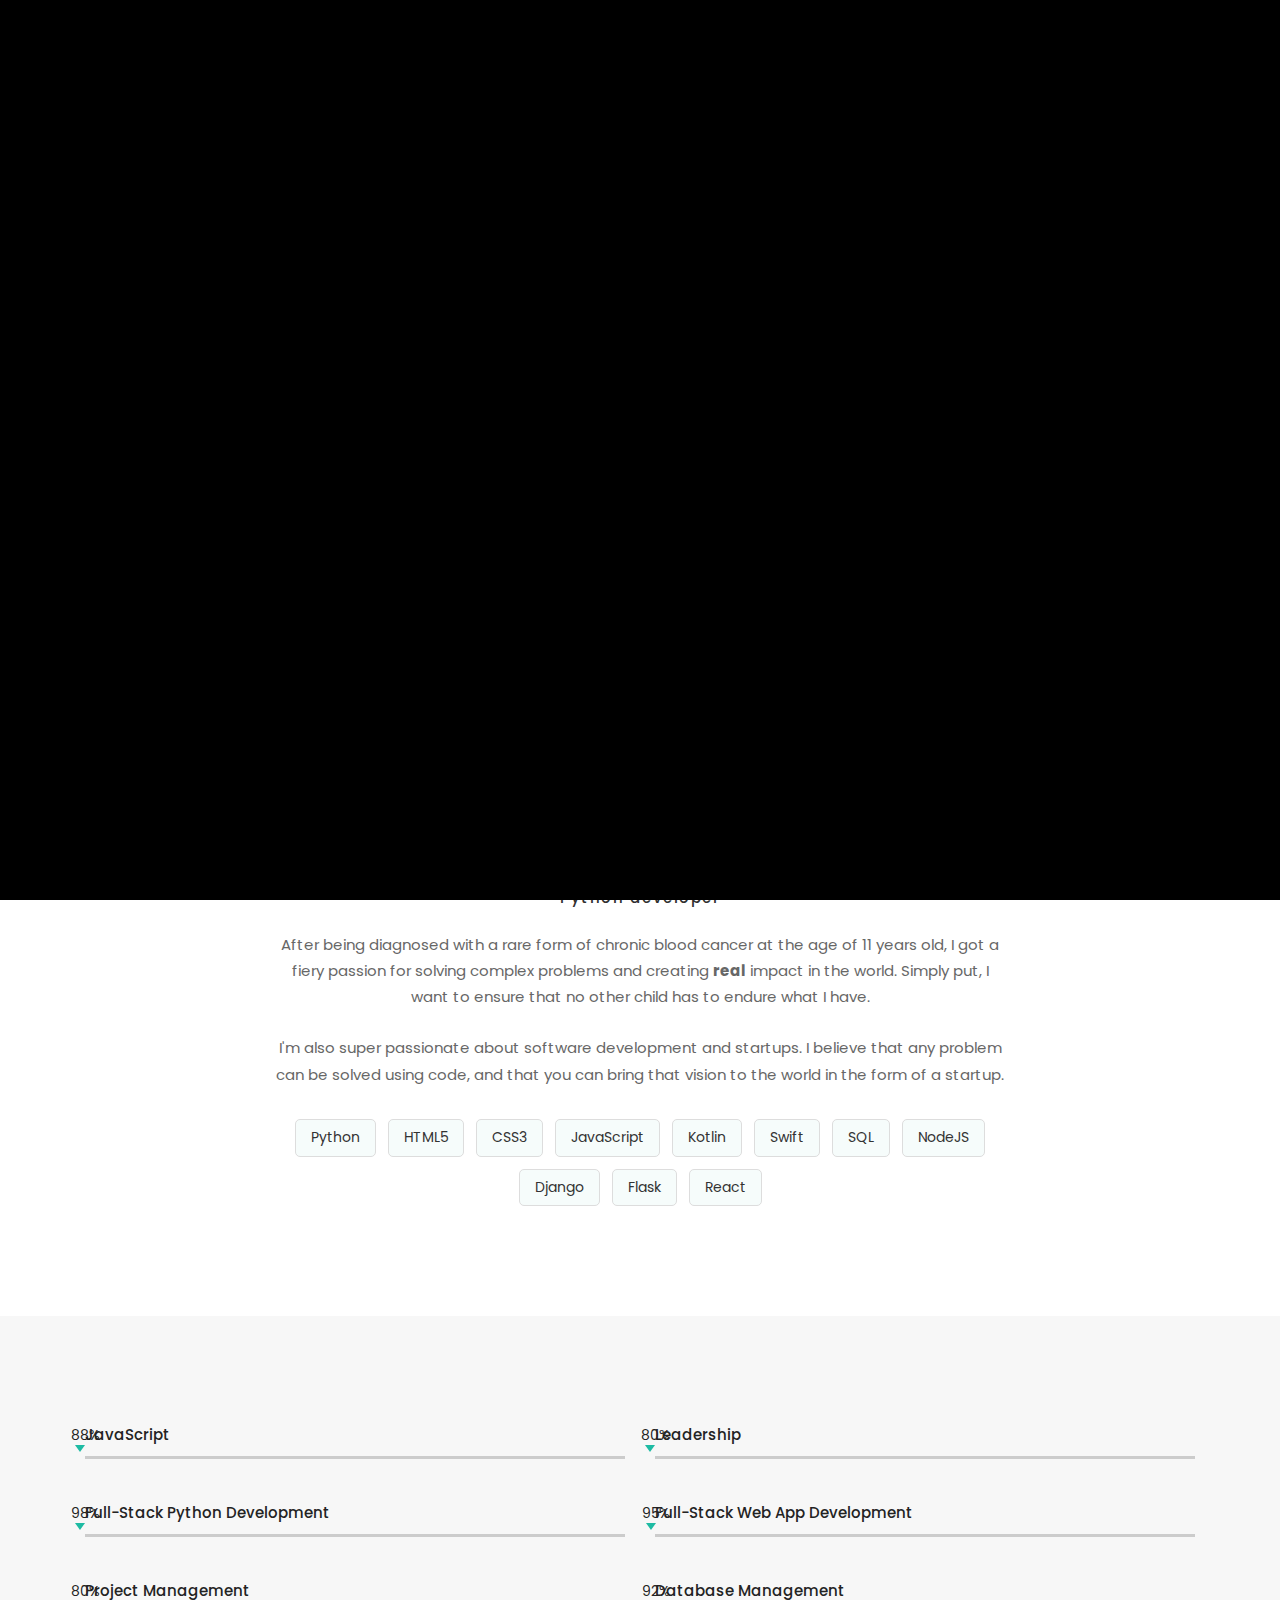
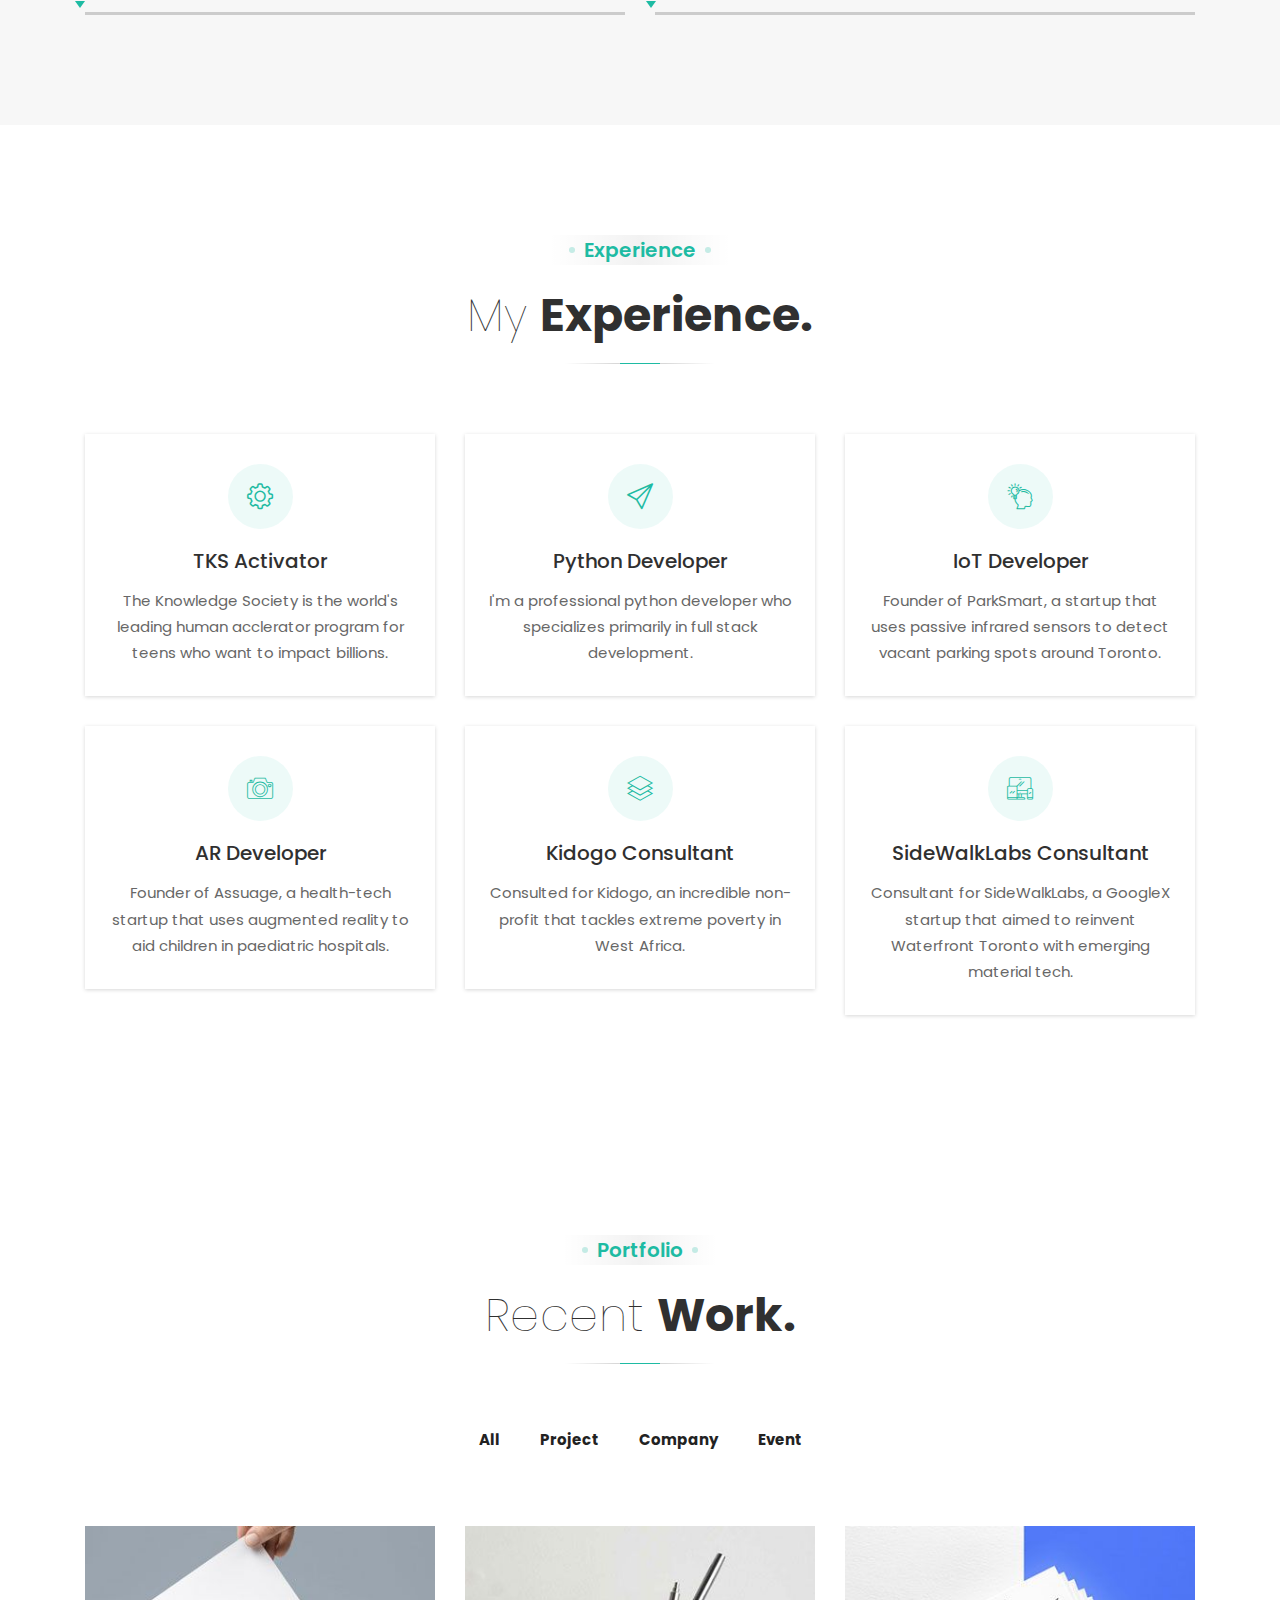
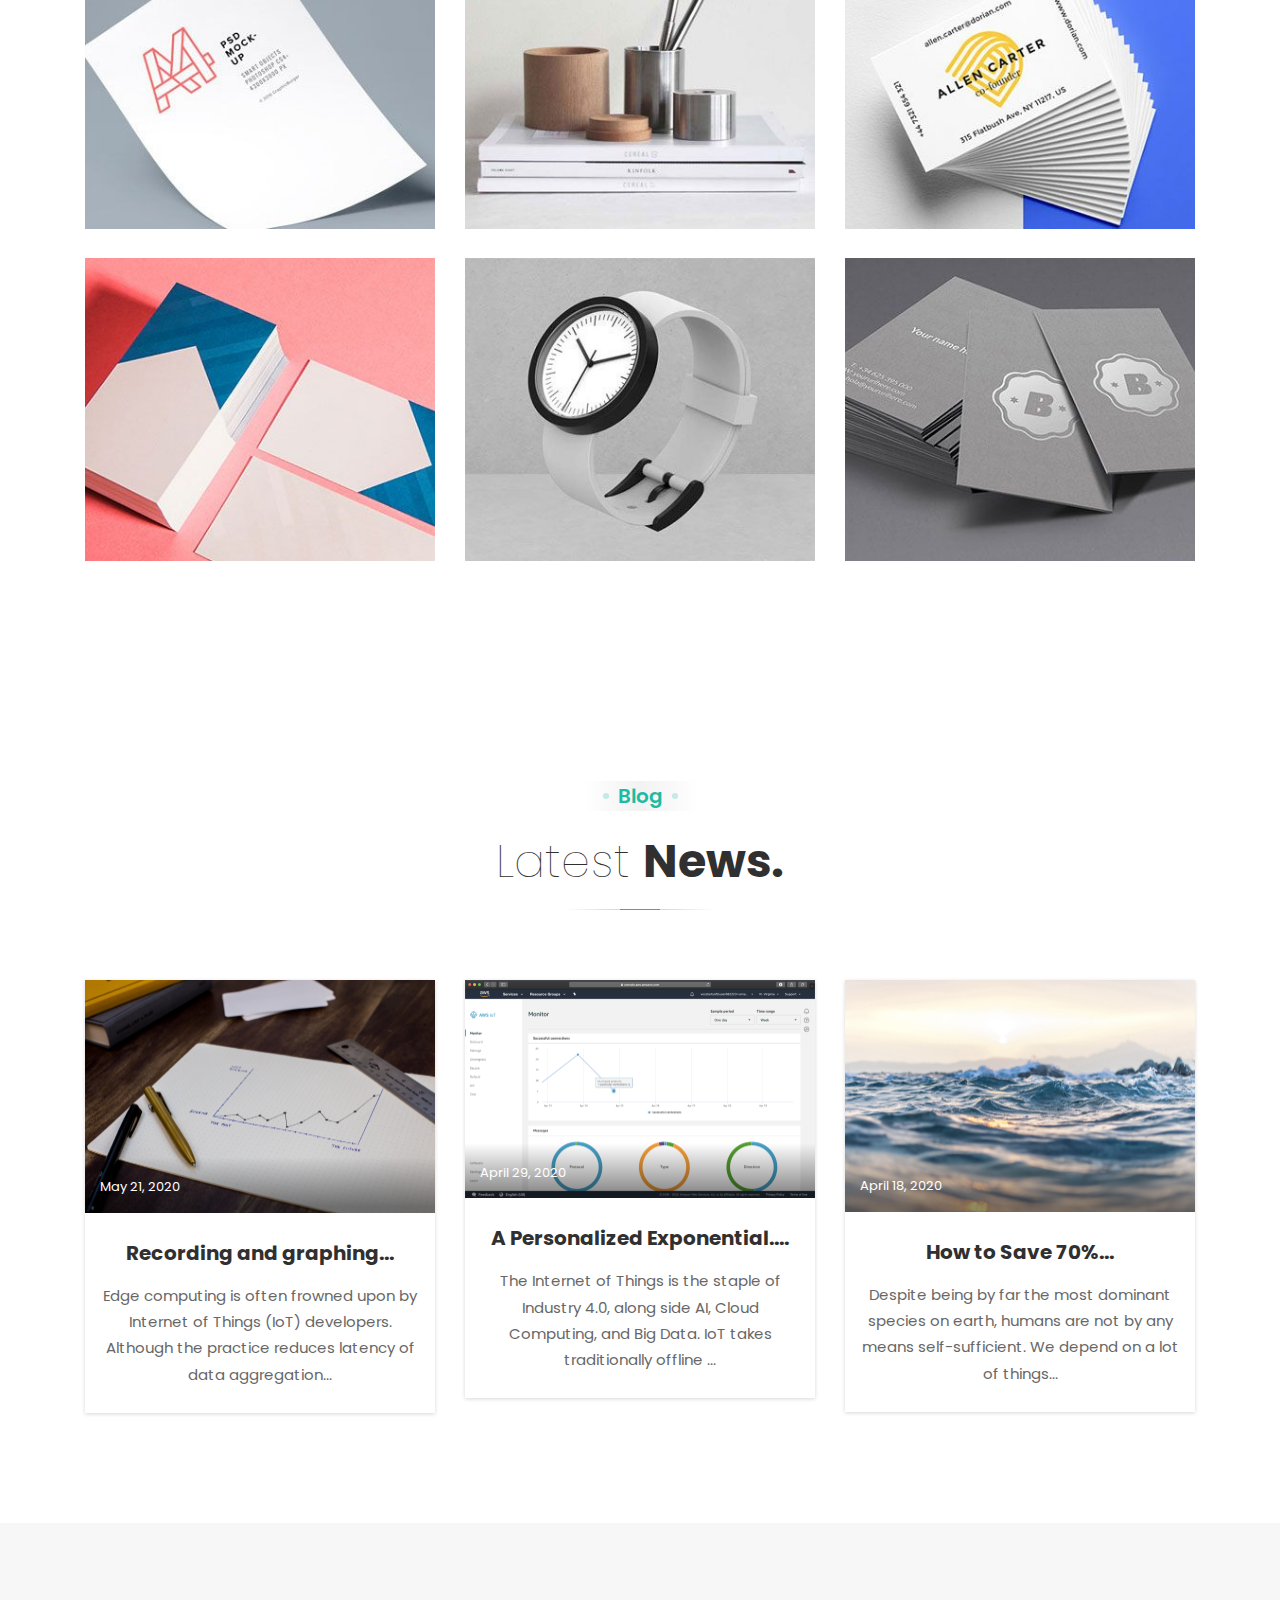
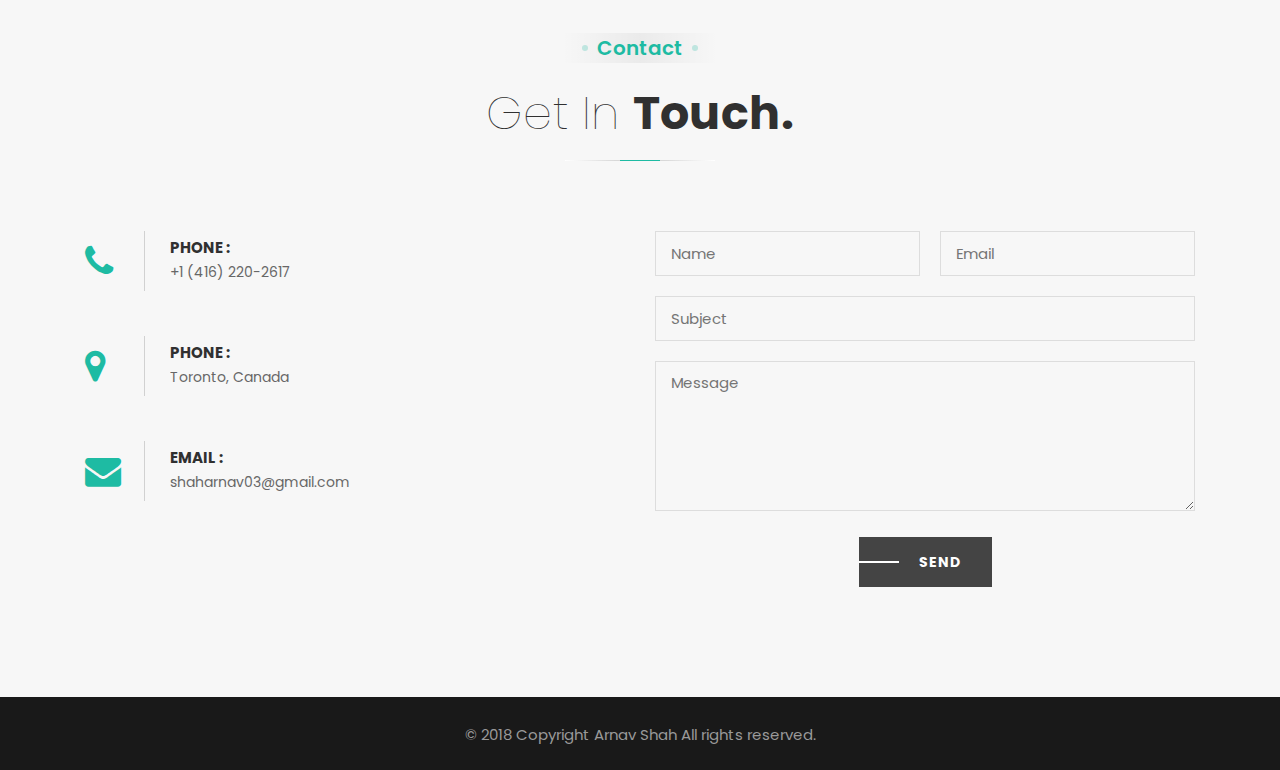
==== commit 9dc2f996: "Added blog section" ====
--- a/snow.html
+++ b/snow.html
@@ -73,13 +73,10 @@
                                         <a class="nav-link smoot_scroll dots_effect" href="snow.html#about" data-scroll-nav="1">About <span class="dot_effect dot_hover"></span></a>
                                     </li>
                                     <li class="nav-item">
-                                        <a class="nav-link smoot_scroll dots_effect" href="snow.html#services" data-scroll-nav="2">services <span class="dot_effect dot_hover"></span></a>
+                                        <a class="nav-link smoot_scroll dots_effect" href="snow.html#services" data-scroll-nav="2">Experience <span class="dot_effect dot_hover"></span></a>
                                     </li>
                                     <li class="nav-item">
                                         <a class="nav-link smoot_scroll dots_effect" href="snow.html#work" data-scroll-nav="3">Work <span class="dot_effect dot_hover"></span></a>
-                                    </li>
-                                    <li class="nav-item">
-                                        <a class="nav-link smoot_scroll dots_effect" href="snow.html#client" data-scroll-nav="4">client <span class="dot_effect dot_hover"></span></a>
                                     </li>
                                     <li class="nav-item">
                                         <a class="nav-link smoot_scroll dots_effect" href="snow.html#blog" data-scroll-nav="5">blog <span class="dot_effect dot_hover"></span></a>
@@ -241,8 +238,8 @@
                 <div class="row">
                     <div class="col-12">
                         <div class="section_title text-center">
-                            <h3><span>services</span></h3>
-                            <h2 class="title">My <span>Services.</span></h2>
+                            <h3><span>experience</span></h3>
+                            <h2 class="title">My <span>Experience.</span></h2>
                         </div>
                     </div>
                 </div>
@@ -254,8 +251,8 @@
                                 <i class="flaticon-settings"></i>
                             </div>
                             <div class="info">
-                                <h2>Branding &amp; identity</h2>
-                                <p>We will make you a brand that is catchy and leaves a trace. maybe that a Your target group will never forget you.</p>
+                                <h2>TKS Activator</h2>
+                                <p>The Knowledge Society is the world's leading human acclerator program for teens who want to impact billions.</p>
                             </div>
                         </div>
                     </div><!--~./end single service ~-->
@@ -266,8 +263,8 @@
                                 <i class="flaticon-paper-plane"></i>
                             </div>
                             <div class="info">
-                                <h2>Graphic Design</h2>
-                                <p>We will make you a brand that is catchy and leaves a trace. maybe that a Your target group will never forget you.</p>
+                                <h2>Python Developer</h2>
+                                <p>I'm a professional python developer who specializes primarily in full stack development.</p>
                             </div>
                         </div>
                     </div><!--~./end single service ~-->
@@ -278,8 +275,8 @@
                                 <i class="flaticon-idea"></i>
                             </div>
                             <div class="info">
-                                <h2>Digital Merketing</h2>
-                                <p>We will make you a brand that is catchy and leaves a trace. maybe that a Your target group will never forget you.</p>
+                                <h2>IoT Developer</h2>
+                                <p>Founder of ParkSmart, a startup that uses passive infrared sensors to detect vacant parking spots around Toronto.</p>
                             </div>
                         </div>
                     </div><!--~./end single service ~-->
@@ -290,8 +287,8 @@
                                 <i class="flaticon-photo-camera"></i>
                             </div>
                             <div class="info">
-                                <h2>Photography</h2>
-                                <p>We will make you a brand that is catchy and leaves a trace. maybe that a Your target group will never forget you.</p>
+                                <h2>AR Developer</h2>
+                                <p>Founder of Assuage, a health-tech startup that uses augmented reality to aid children in paediatric hospitals.</p>
                             </div>
                         </div>
                     </div><!--~./end single service ~-->
@@ -302,8 +299,8 @@
                                 <i class="flaticon-layers"></i>
                             </div>
                             <div class="info">
-                                <h2>Customizability</h2>
-                                <p>We will make you a brand that is catchy and leaves a trace. maybe that a Your target group will never forget you.</p>
+                                <h2>Kidogo Consultant</h2>
+                                <p>Consulted for Kidogo, an incredible non-profit that tackles extreme poverty in West Africa.</p>
                             </div>
                         </div>
                     </div><!--~./end single service ~-->
@@ -314,8 +311,8 @@
                                 <i class="flaticon-responsive"></i>
                             </div>
                             <div class="info">
-                                <h2>Responsive</h2>
-                                <p>We will make you a brand that is catchy and leaves a trace. maybe that a Your target group will never forget you.</p>
+                                <h2>SideWalkLabs Consultant</h2>
+                                <p>Consultant for SideWalkLabs, a GoogleX startup that aimed to reinvent Waterfront Toronto with emerging material tech.</p>
                             </div>
                         </div>
                     </div><!--~./end single service ~-->
@@ -323,48 +320,7 @@
             </div>
         </section>
         <!--~./ end services area ~-->
-        
-        <!--~~~~~ Start Fanfact Area ~~~~~-->
-        <section class="fanfact_area ptb-100 funfact_bg bg_image bg_overlay" style="background-image:url('images/bg/2.jpg')">
-            <div class="container">
-                <div class="row">
-                    <!--~~ Start Fanfact ~~-->
-                    <div class="col-lg-3 col-md-6 col-sm-6">
-                        <div class="single-fanfact">
-                            <span class="flaticon-clock"></span>
-                            <h3 class="counter">985</h3>
-                            <p>working hours</p>
-                        </div>
-                    </div><!--~~/. end fanfact ~~-->
-                    <!--~~ Start Fanfact ~~-->
-                    <div class="col-lg-3 col-md-6 col-sm-6">
-                        <div class="single-fanfact">
-                            <span class="flaticon-gift"></span>
-                            <h3 class="counter">1287</h3>
-                            <p>completed project</p>
-                        </div>
-                    </div><!--~~/. end fanfact ~~-->
-                    <!--~~ Start Fanfact ~~-->
-                    <div class="col-lg-3 col-md-6 col-sm-6">
-                        <div class="single-fanfact">
-                            <span class="flaticon-users"></span>
-                            <h3 class="counter">205</h3>
-                            <p>Happy client</p>
-                        </div>
-                    </div><!--~~/. end fanfact ~~-->
-                    <!--~~ Start Fanfact ~~-->
-                    <div class="col-lg-3 col-md-6 col-sm-6">
-                        <div class="single-fanfact">
-                            <span class="flaticon-trophy"></span>
-                            <h3 class="counter">12</h3>
-                            <p>winner award</p>
-                        </div>
-                    </div><!--~~/. end fanfact ~~-->
-                </div>
-            </div>
-        </section>
-        <!--~./ end fanfact area ~-->
-        
+
         <!--~~~~~ Start Work Area ~~~~~-->
         <section id="work" class="work_area section_scroll ptb-110" data-scroll-index="3">
             <div class="container">
@@ -384,16 +340,13 @@
                                 </a>
                             </li>
                             <li>
-                                <a href="snow.html#" data-filter=".graphic" class="dots_effect filter">Graphic<span class="dot_effect dot_hover"></span></a>
+                                <a href="snow.html#" data-filter=".graphic" class="dots_effect filter">Project<span class="dot_effect dot_hover"></span></a>
                             </li>
                             <li>
-                                <a href="snow.html#" data-filter=".brand" class="dots_effect filter">Brand<span class="dot_effect dot_hover"></span></a>
+                                <a href="snow.html#" data-filter=".brand" class="dots_effect filter">Company<span class="dot_effect dot_hover"></span></a>
                             </li>
                             <li>
-                                <a href="snow.html#" data-filter=".print" class="dots_effect filter">print<span class="dot_effect dot_hover"></span></a>
-                            </li>
-                            <li>
-                                <a href="snow.html#" data-filter=".web" class="dots_effect filter"> web<span class="dot_effect dot_hover"></span></a>
+                                <a href="snow.html#" data-filter=".print" class="dots_effect filter">Event<span class="dot_effect dot_hover"></span></a>
                             </li>
                         </ul>
                     </div>
@@ -493,49 +446,7 @@
             </div>
         </section>
         <!--~./ end work area ~-->
-        
-        <!--~~~~~ Start Testimonial Area ~~~~~-->
-        <section id="client" class="testimonial_area section_scroll bg_gray ptb-110" data-scroll-index="4">
-            <div class="container">
-                <div class="row">
-                    <div class="col-lg-12">
-                        <div class="section_title text-center">
-                            <h3><span>client say</span></h3>
-                            <h2 class="title">Client <span>Testimonials.</span></h2>
-                        </div>
-                    </div>
-                </div>
-                <div class="row justify-content-center">
-                    <div class="col-lg-8">
-                        <div class="testimonial_carousel owl-carousel">
-                            <!--~~~~~ Start Single Testimonial ~~~~~-->
-                            <div class="single_testimonial text-center">
-                                <img src="images/testimonial/01.png" alt="thumb">
-                                <div class="info">
-                                    <p>"Lorem ipsum dolor sit amet, consectetur adipisicing elit. Libero, neque. Modi consequuntur eius, quas ducimus inventore perspiciatis ut ex illo sapiente pariatur voluptatum totam, mollitia sit dignissimos rem obcaecati. Dignissimos."</p>
-                                    <h5>
-                                        <span class="recomenders-name">Jeffrey Way,</span> 
-                                        <span class="recomenders-role">envato+</span>
-                                    </h5>
-                                </div>
-                            </div><!--~./ end single testimonail ~-->
-                            <!--~~~~~ Start Single Testimonial ~~~~~-->
-                            <div class="single_testimonial text-center">
-                                <img src="images/testimonial/02.png" alt="thumb">
-                                <div class="info">
-                                    <p>"Lorem ipsum dolor sit amet, consectetur adipisicing elit. Libero, neque. Modi consequuntur eius, quas ducimus inventore perspiciatis ut ex illo sapiente pariatur voluptatum totam, mollitia sit dignissimos rem obcaecati. Dignissimos."</p>
-                                    <h5>
-                                        <span class="recomenders-name">Jeffrey Way,</span> 
-                                        <span class="recomenders-role">envato+</span>
-                                    </h5>
-                                </div>
-                            </div><!--~./ end single testimonail ~-->
-                        </div>
-                    </div>
-                </div>
-            </div>
-        </section>
-        <!--~./ end testimonial area ~-->
+    
         
         <!--~~~~~ Start Blog Area ~~~~~-->
         <section id="blog" class="section_scroll blog_area ptb-110" data-scroll-index="5">
@@ -552,94 +463,49 @@
                     <div class="col-lg-4 col-md-6">
                         <article class="entry_post text-center">
                             <figure class="post_thumb">
-                                <a href="snow.html#">
+                                <a href="https://medium.com/swlh/recording-and-graphing-temperature-data-using-matplotlib-and-edge-computing-73fa9c1fc789" target="_blank">
                                     <img class="img-responsive" src="images/post/1.jpg" alt="img">
                                 </a>
-                                <span class="entry_date">june 15, 2017</span>
+                                <span class="entry_date">May 21, 2020</span>
                             </figure><!--/.entry-thumb-->
                             <h2 class="entry_title">
-                                <a href="snow.html#">Hiking the Isle of Skye</a>
+                                <a href="https://medium.com/swlh/recording-and-graphing-temperature-data-using-matplotlib-and-edge-computing-73fa9c1fc789" target="_blank">Recording and graphing...</a>
                             </h2>
                             <div class="entry_content">
-                                <p>We lysses by James Joyce: a Classic for a Reason Snth Schlitz, tempor duis single-origin coffee ea next level fanny pack nostrud.</p>
+                                <p>Edge computing is often frowned upon by Internet of Things (IoT) developers. Although the practice reduces latency of data aggregation...</p>   
                             </div><!--/.entry-footer-->
-                            <footer class="entry_footer clearfix">
-                                <div class="entry_meta">
-                                    <span class="entry_user"><img class="img-responsive" src="images/testimonial/01.png" alt="img"><a href="snow.html#">Smith</a></span>
-                                </div><!--/.entry_meta-->
-                                <div class="social_share_area">
-                                    <div class="share_btn">
-                                        <i class="fa fa-share-alt"></i>
-                                        <div class="social_share">
-                                            <a href="snow.html#"><i class="fa fa-facebook"></i></a>
-                                            <a href="snow.html#"><i class="fa fa-twitter"></i></a>
-                                            <a href="snow.html#"><i class="fa fa-google-plus"></i></a>
-                                        </div>
-                                    </div><!--/.share_btn-->
-                                </div><!--/.social_share_area-->
-                            </footer><!--/.entry_post-->
                         </article><!--/.entry_post-->
                     </div><!--/.col-md-4-->
                     <div class="col-lg-4 col-md-6">
                         <article class="entry_post text-center">
                             <figure class="post_thumb">
-                                <a href="snow.html#">
+                                <a href="https://medium.com/@shaharnav03/a-personalized-exponential-technology-1d3cd43c9083" target="_blank">
                                     <img class="img-responsive" src="images/post/2.jpg" alt="img">
                                 </a>
-                                <span class="entry_date">june 15, 2017</span>
+                                <span class="entry_date">April 29, 2020</span>
                             </figure><!--/.entry-thumb-->
                             <h2 class="entry_title">
-                                <a href="snow.html#">The Best Template</a>
+                                <a href="https://medium.com/@shaharnav03/a-personalized-exponential-technology-1d3cd43c9083" target="_blank">A Personalized Exponential....</a>
                             </h2>
                             <div class="entry_content">
-                                <p>We lysses by James Joyce: a Classic for a Reason Snth Schlitz, tempor duis single-origin coffee ea next level fanny pack nostrud.</p>
+                                <p>The Internet of Things is the staple of Industry 4.0, along side AI, Cloud Computing, and Big Data. IoT takes traditionally offline ...</p>
                             </div><!--/.entry-footer-->
-                            <footer class="entry_footer clearfix">
-                                <div class="entry_meta">
-                                    <span class="entry_user"><img class="img-responsive" src="images/testimonial/02.png" alt="img"><a href="snow.html#">Smith</a></span>
-                                </div><!--/.entry_meta-->
-                                <div class="social_share_area">
-                                    <div class="share_btn">
-                                        <i class="fa fa-share-alt"></i>
-                                        <div class="social_share">
-                                            <a href="snow.html#"><i class="fa fa-facebook"></i></a>
-                                            <a href="snow.html#"><i class="fa fa-twitter"></i></a>
-                                            <a href="snow.html#"><i class="fa fa-google-plus"></i></a>
-                                        </div>
-                                    </div><!--/.share_btn-->
-                                </div><!--/.social_share_area-->
-                            </footer><!--/.entry_post-->
                         </article><!--/.entry_post-->
                     </div><!--/.col-md-4-->
                     <div class="col-lg-4 col-md-6">
                         <article class="entry_post text-center">
                             <figure class="post_thumb">
-                                <a href="snow.html#">
+                                <a href="https://medium.com/@shaharnav03/how-to-70-of-global-freshwater-352b72d40639" target="_blank">
                                     <img class="img-responsive" src="images/post/3.jpg" alt="img">
                                 </a>
-                                <span class="entry_date">june 15, 2017</span>
+                                <span class="entry_date">April 18, 2020</span>
                             </figure><!--/.entry_thumb-->
                             <h2 class="entry_title">
-                                <a href="snow.html#">Hiking the Isle of Skye</a>
+                                <a href="https://medium.com/@shaharnav03/how-to-70-of-global-freshwater-352b72d40639" target="_blank">How to Save 70%...</a>
                             </h2>
                             <div class="entry_content">
-                                <p>We lysses by James Joyce: a Classic for a Reason Snth Schlitz, tempor duis single-origin coffee ea next level fanny pack nostrud.</p>
+                                <p>Despite being by far the most dominant species on earth, humans are not by any means self-sufficient. We depend on a lot of things...</p>
                             </div><!--/.entry-footer-->
-                            <footer class="entry_footer clearfix">
-                                <div class="entry_meta">
-                                    <span class="entry_user"><img class="img-responsive" src="images/testimonial/01.png" alt="img"><a href="snow.html#">Smith</a></span>
-                                </div><!--/.entry_meta-->
-                                <div class="social_share_area">
-                                    <div class="share_btn">
-                                        <i class="fa fa-share-alt"></i>
-                                        <div class="social_share">
-                                            <a href="snow.html#"><i class="fa fa-facebook"></i></a>
-                                            <a href="snow.html#"><i class="fa fa-twitter"></i></a>
-                                            <a href="snow.html#"><i class="fa fa-google-plus"></i></a>
-                                        </div>
-                                    </div><!--/.share_btn-->
-                                </div><!--/.social_share_area-->
-                            </footer><!--/.entry_post-->
                         </article><!--/.entry_post-->
                     </div><!--/.col-md-4-->
                 </div><!--/.row-->
@@ -665,7 +531,7 @@
                             <span class="fa fa-phone"></span>
                             <div class="info">
                                 <h4>Phone : </h4>
-                                <p>+20 010 2517 8918</p>
+                                <p>+1 (416) 220-2617</p>
                             </div>
                         </div><!--~./ end single contact info~-->
                         <!--~~~~~ Start Single Contact Info ~~~~~-->
@@ -673,7 +539,7 @@
                             <span class="fa fa-map-marker"></span>
                             <div class="info">
                                 <h4>Phone : </h4>
-                                <p>Upper East Side, San Francisco</p>
+                                <p>Toronto, Canada</p>
                             </div>
                         </div><!--~./ end single contact info~-->
                         <!--~~~~~ Start Single Contact Info ~~~~~-->
@@ -681,7 +547,7 @@
                             <span class="fa fa-envelope"></span>
                             <div class="info">
                                 <h4>Email : </h4>
-                                <p>Support@website.com</p>
+                                <p>shaharnav03@gmail.com</p>
                             </div>
                         </div><!--~./ end single contact info~-->
                     </div>
@@ -724,43 +590,18 @@
     <!--~~/. end site wrapper ~~-->
     
     
-    <!--~~~~~ Start Section Sroller Button ~~~~~-->
-    <div id="section_scroller_button">
-        <span class="fa fa-angle-down"></span>
-    </div><!--/#section_scroller_button-->
-    
     
     <!--~~~~~~~~~~~~~~~~~~~~~~~~~~~~~~~~~~~~~~~
         Site Footer
     ~~~~~~~~~~~~~~~~~~~~~~~~~~~~~~~~~~~~~~~~-->
     <footer id="footer" class="footer section_scroll">
-        <div class="footer-widgets-area ptb-80">
-            <div class="container">
-                <div class="row justify-content-center">
-                    <div class="col-lg-7">
-                        <div class="footer_description text-center">
-                            <a class="footer_logo site_logo" href="index.html"><span>Z</span>man</a>
-                            <p>We love who we are and we are very proud to be Curabitur sit amet magnaquam. Praesent in libero vel turpis</p>
-                            <ul class="footer_social_share">
-                                <li><a href="snow.html#"><i class="fa fa-dribbble"></i></a></li>
-                                <li><a href="snow.html#"><i class="fa fa-facebook"></i></a></li>
-                                <li><a href="snow.html#"><i class="fa fa-twitter"></i></a></li>
-                                <li><a href="snow.html#"><i class="fa fa-skype"></i></a></li>
-                                <li><a href="snow.html#"><i class="fa fa-behance"></i></a></li>
-                            </ul><!-- Footer Social Share -->
-                        </div>
-                    </div>
-                </div>
-            </div>
-        </div>
-        <!-- End footer widgets area -->
         
         <div class="footer-bottom-area text-center">
             <div class="container">
                 <div class="row">
                     <div class="col-md-12">
                         <div class="copyright">
-                            <p>&copy; 2018 Copyright <a href="snow.html#">Theme_Bangla</a> All rights reserved.</p>
+                            <p>&copy; 2018 Copyright Arnav Shah</a> All rights reserved.</p>
                         </div><!-- Copyright Text -->
                     </div>
                 </div>
